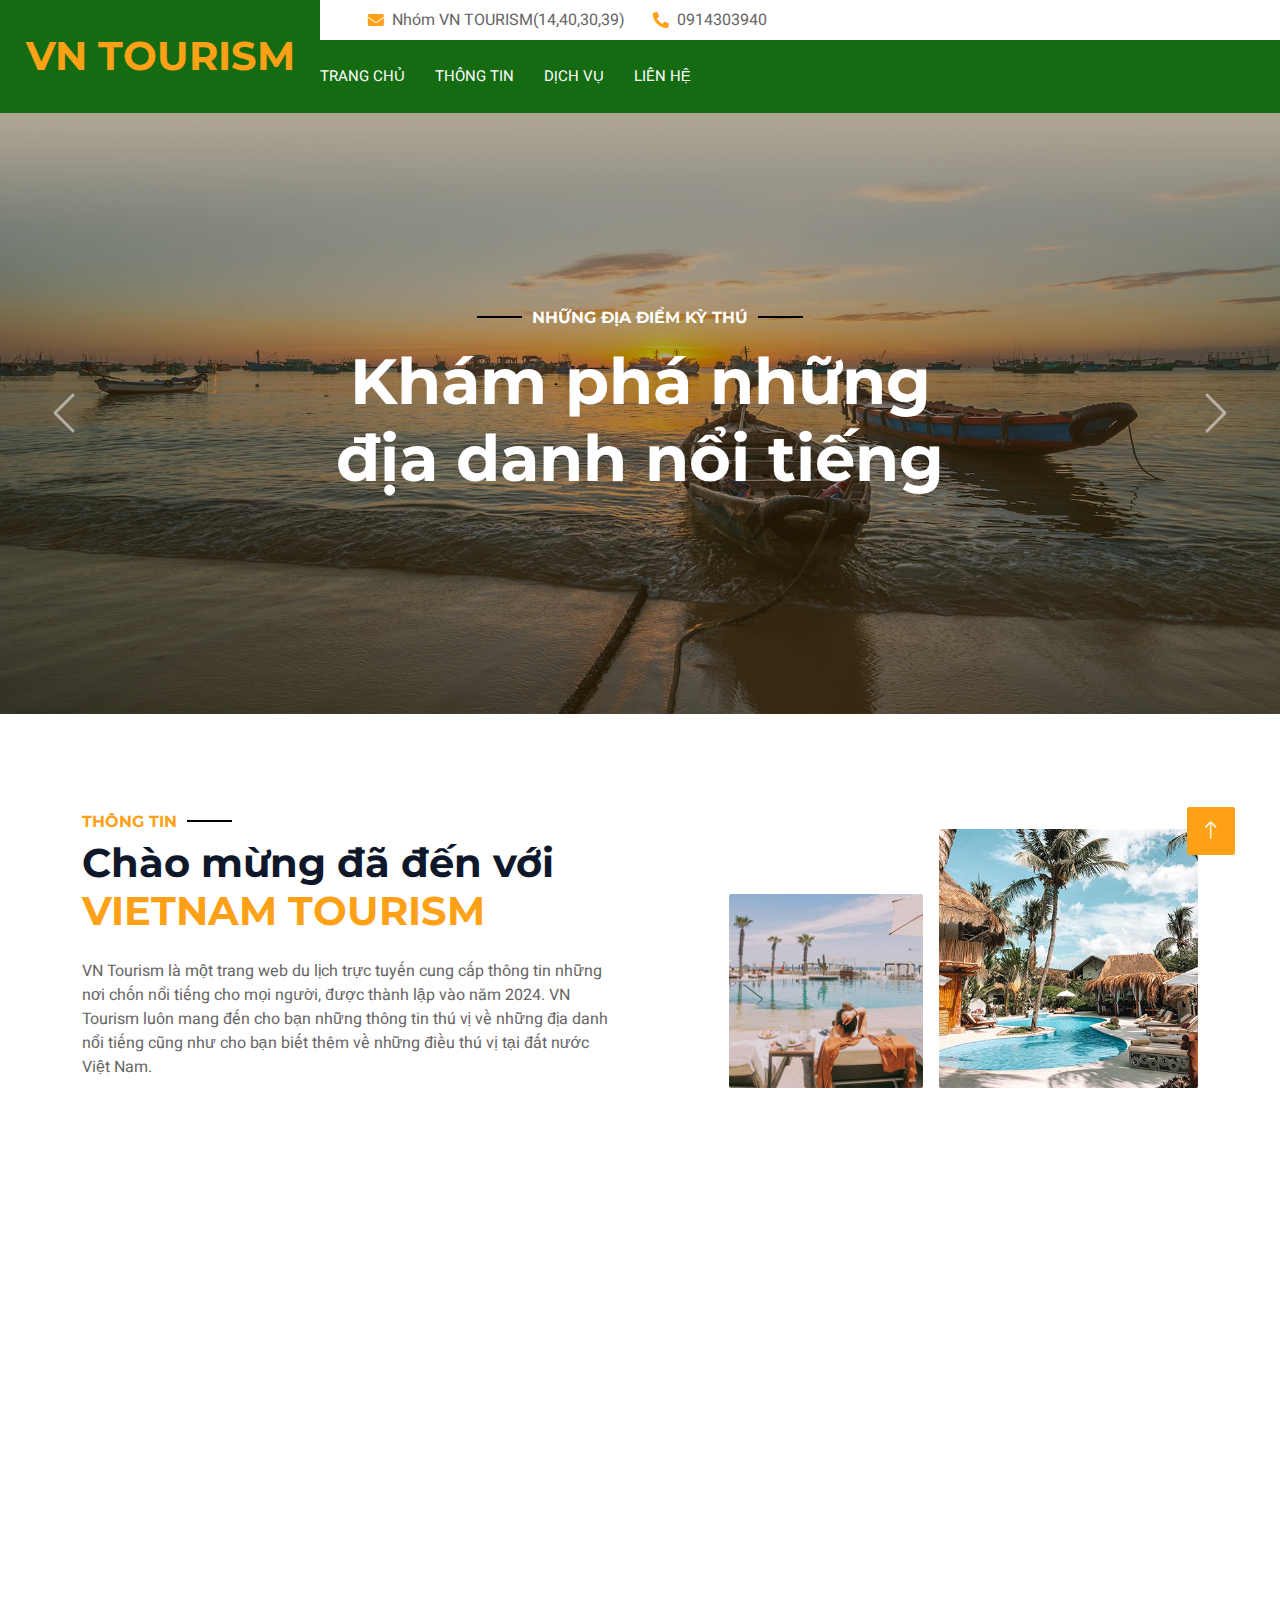
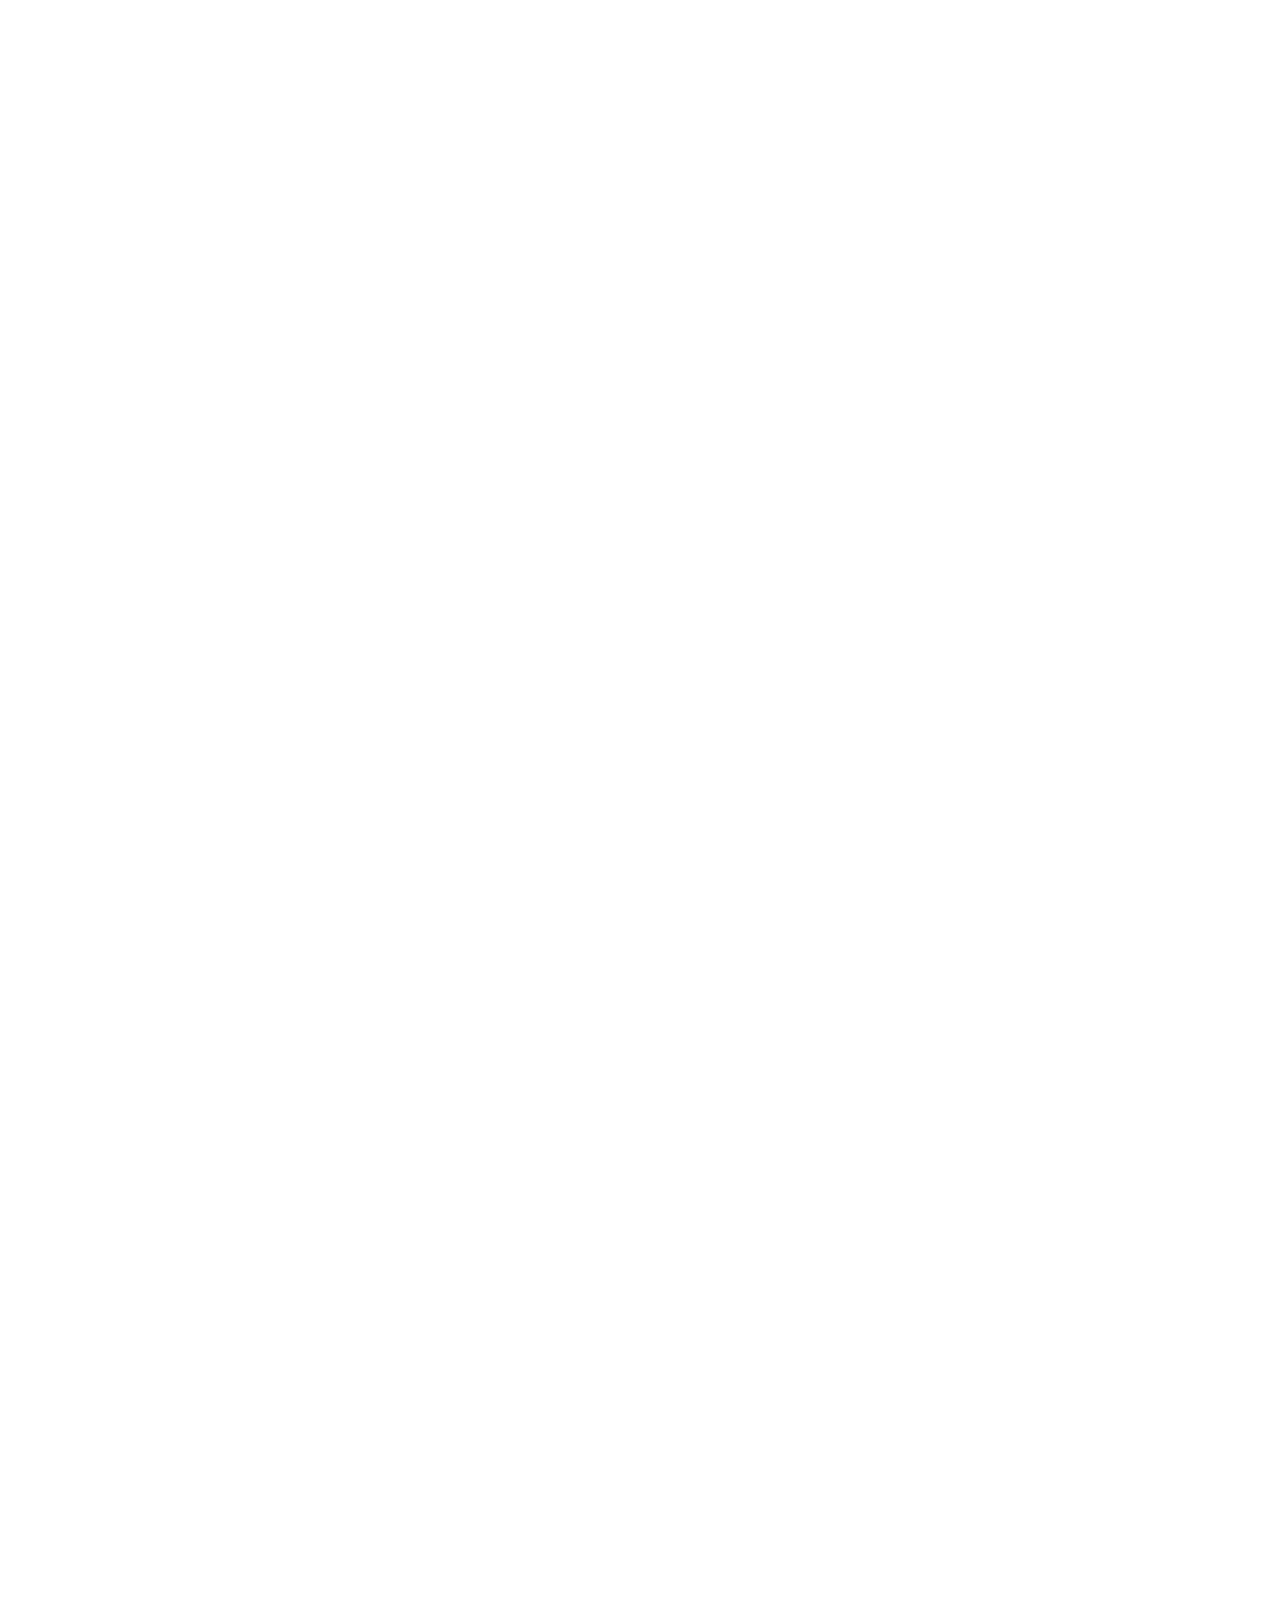
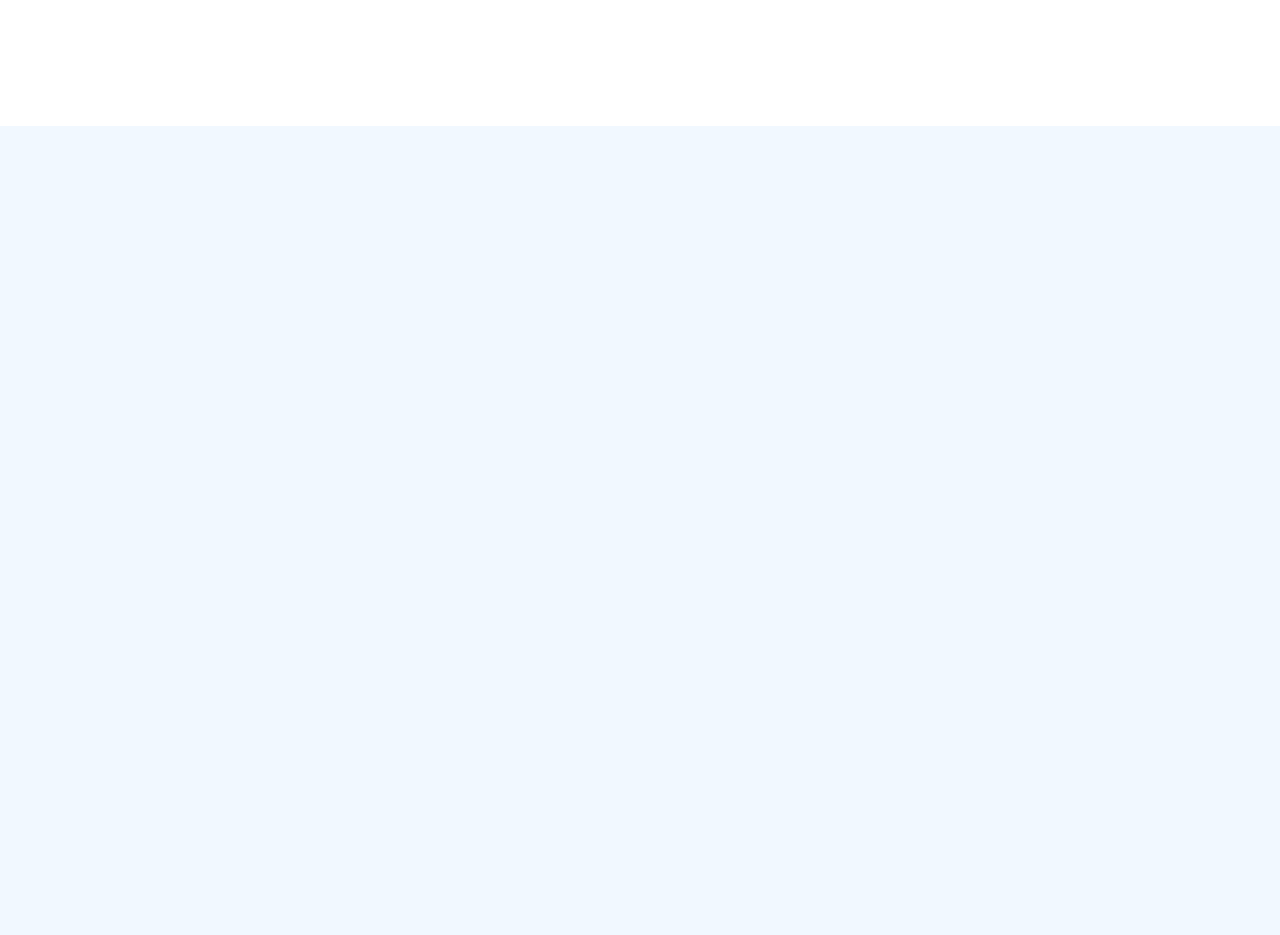
==== index.html @ 6a1135f4 "vntourism" ====
<!DOCTYPE html>
<html lang="vi">
<head>
    <meta charset="utf-8">
    <title>VN TOURISM - Trải nghiệm cùng Việt Nam</title>
    <meta content="width=device-width, initial-scale=1.0" name="viewport">
    <meta content="" name="keywords">
    <meta content="" name="description">
    <!-- Favicon -->
    <link href="img/LogoTimelesscharm.ico" rel="icon">
    <!-- Google Web Fonts -->
    <link rel="preconnect" href="https://fonts.googleapis.com">
    <link rel="preconnect" href="https://fonts.gstatic.com" crossorigin>
    <link href="https://fonts.googleapis.com/css2?family=Heebo:wght@400;500;600;700&family=Montserrat:wght@400;500;600;700&display=swap" rel="stylesheet">
    <!-- Icon Font Stylesheet -->
    <link href="https://cdnjs.cloudflare.com/ajax/libs/font-awesome/5.10.0/css/all.min.css" rel="stylesheet">
    <link href="https://cdn.jsdelivr.net/npm/bootstrap-icons@1.4.1/font/bootstrap-icons.css" rel="stylesheet">
    <!-- Libraries Stylesheet -->
    <link href="lib/animate/animate.min.css" rel="stylesheet">
    <link href="lib/owlcarousel/assets/owl.carousel.min.css" rel="stylesheet">
    <link href="lib/tempusdominus/css/tempusdominus-bootstrap-4.min.css" rel="stylesheet" />
    <!-- Customized Bootstrap Stylesheet -->
    <link href="css/bootstrap.min.css" rel="stylesheet">
    <!-- Template Stylesheet -->
    <link href="css/style.css" rel="stylesheet">
</head>
<body>
    <div class="container-xxl bg-white p-0">
        <!-- Spinner Start -->
        <div id="spinner" class="show bg-white position-fixed translate-middle w-100 vh-100 top-50 start-50 d-flex align-items-center justify-content-center">
            <div class="spinner-border text-primary" style="width: 3rem; height: 3rem;" role="status">
                <span class="sr-only">Đang tải...</span>
            </div>
        </div>
        <!-- Spinner End -->
        <!-- Header Start -->
        <div class="container-fluid bg-dark px-0">
            <div class="row gx-0">
                <div class="col-lg-3 class1 d-none d-lg-block">
                    <a href="index.html" class="navbar-brand w-100 h-100 m-0 p-0 d-flex align-items-center justify-content-center">
                        <h1 class="m-0 text-primary text-uppercase">VN Tourism</h1>
                    </a>
                </div>
                <div class="col-lg-9">
                    <div class="row gx-0 bg-white d-none d-lg-flex">
                        <div class="col-lg-7 px-5 text-start">
                            <div class="h-100 d-inline-flex align-items-center py-2 me-4">
                                <i class="fa fa-envelope text-primary me-2"></i>
                                <p class="mb-0">Nhóm VN TOURISM(14,40,30,39)</p>
                            </div>
                            <div class="h-100 d-inline-flex align-items-center py-2">
                                <i class="fa fa-phone-alt text-primary me-2"></i>
                                <p class="mb-0">0914303940</p>
                            </div>
                        </div>
                    </div>
                    <nav class="navbar navbar-expand-lg class1 navbar-dark p-3 p-lg-0">
                        <a href="index.html" class="navbar-brand d-block d-lg-none">
                            <h1 class="m-0 text-primary text-uppercase">Vietnam Tourism</h1>
                        </a>
                        <button type="button" class="navbar-toggler" data-bs-toggle="collapse" data-bs-target="#navbarCollapse">
                            <span class="navbar-toggler-icon"></span>
                        </button>
                        <div class="collapse navbar-collapse justify-content-between" id="navbarCollapse">
                            <div class="navbar-nav mr-auto py-0">
                                <a href="index.html" class="nav-item nav-link active">Trang chủ</a>
                                <a href="about.html" class="nav-item nav-link">Thông tin</a>
                                <a href="service.html" class="nav-item nav-link">Dịch vụ</a>
                                <a href="contact.html" class="nav-item nav-link">Liên hệ</a>
                            </div>
                        </div>
                    </nav>
                </div>
            </div>
        </div>
        <!-- Header End -->
        <!-- Carousel Start -->
        <div class="container-fluid p-0 mb-5">
            <div id="header-carousel" class="carousel slide" data-bs-ride="carousel">
                <div class="carousel-inner">
                    <div class="carousel-item active">
                        <img class="w-100" src="img/carousel-1.jpg" alt="Image">
                        <div class="carousel-caption d-flex flex-column align-items-center justify-content-center">
                            <div class="p-3" style="max-width: 700px;">
                                <h6 class="section-title text-white text-uppercase mb-3 animated slideInDown">Những địa điểm kỳ thú</h6>
                                <h1 class="display-3 text-white mb-4 animated slideInDown">Khám phá những địa danh nổi tiếng</h1>
                            </div>
                        </div>
                    </div>
                    <div class="carousel-item">
                        <img class="w-100" src="img/carousel-2.jpg" alt="Image">
                        <div class="carousel-caption d-flex flex-column align-items-center justify-content-center">
                            <div class="p-3" style="max-width: 700px;">
                                <h6 class="section-title text-white text-uppercase mb-3 animated slideInDown">Những địa điểm kỳ thú</h6>
                                <h1 class="display-3 text-white mb-4 animated slideInDown">Khám phá những địa danh đặc sắc</h1>
                            </div>
                        </div>
                    </div>
                    <div class="carousel-item">
                        <img class="w-100" src="img/carousel-3.jpg" alt="Image">
                        <div class="carousel-caption d-flex flex-column align-items-center justify-content-center">
                            <div class="p-3" style="max-width: 700px;">
                                <h6 class="section-title text-white text-uppercase mb-3 animated slideInDown">Những địa điểm kỳ thú</h6>
                                <h1 class="display-3 text-white mb-4 animated slideInDown">Khám phá những địa danh nổi bật</h1>
                            </div>
                        </div>
                    </div>
                </div>
                <button class="carousel-control-prev" type="button" data-bs-target="#header-carousel"
                    data-bs-slide="prev">
                    <span class="carousel-control-prev-icon" aria-hidden="true"></span>
                    <span class="visually-hidden">Trước đó</span>
                </button>
                <button class="carousel-control-next" type="button" data-bs-target="#header-carousel"
                    data-bs-slide="next">
                    <span class="carousel-control-next-icon" aria-hidden="true"></span>
                    <span class="visually-hidden">Tiếp theo</span>
                </button>
            </div>
        </div>
        <!-- Carousel End -->
        <!-- About Start -->
        <div class="container-xxl py-5">
            <div class="container">
                <div class="row g-5 align-items-center">
                    <div class="col-lg-6">
                        <h6 class="section-title text-start text-primary text-uppercase">Thông tin</h6>
                        <h1 class="mb-4">Chào mừng đã đến với <span class="text-primary text-uppercase">Vietnam Tourism</span></h1>
                        <p class="mb-4">VN Tourism là một trang web du lịch trực tuyến cung cấp thông tin những nơi chốn nổi tiếng cho mọi người, được thành lập vào năm 2024. VN Tourism luôn mang đến cho bạn những thông tin thú vị về những địa danh nổi tiếng cũng như cho bạn biết thêm về những điều thú vị tại đất nước Việt Nam. </p>
                        <div class="row g-3 pb-4">
                            <div class="col-sm-4 wow fadeIn" data-wow-delay="0.1s">
                                <div class="border rounded p-1">
                                    <div class="border rounded text-center p-4">
                                        <i class="fa fa-hotel fa-2x text-primary mb-2"></i>
                                        <h2 class="mb-1" data-toggle="counter-up">63</h2>
                                        <p class="mb-0">Tỉnh thành</p>
                                    </div>
                                </div>
                            </div>
                            <div class="col-sm-4 wow fadeIn" data-wow-delay="0.3s">
                                <div class="border rounded p-1">
                                    <div class="border rounded text-center p-4">
                                        <i class="fa fa-users-cog fa-2x text-primary mb-2"></i>
                                        <h2 class="mb-1" data-toggle="counter-up">17500</h2>
                                        <p class="mb-0">Khách du lịch (nghìn)</p>
                                    </div>
                                </div>
                            </div>
                            <div class="col-sm-4 wow fadeIn" data-wow-delay="0.5s">
                                <div class="border rounded p-1">
                                    <div class="border rounded text-center p-4">
                                        <i class="fa fa-users fa-2x text-primary mb-2"></i>
                                        <h2 class="mb-1" data-toggle="counter-up">260</h2>
                                        <p class="mb-0">Người tham web (nghìn)</p>
                                    </div>
                                </div>
                            </div>
                        </div>
                    </div>
                    <div class="col-lg-6">
                        <div class="row g-3">
                            <div class="col-6 text-end">
                                <img class="img-fluid rounded w-75 wow zoomIn" data-wow-delay="0.1s" src="img/about-1.jpg" style="margin-top: 25%;">
                            </div>
                            <div class="col-6 text-start">
                                <img class="img-fluid rounded w-100 wow zoomIn" data-wow-delay="0.3s" src="img/about-2.jpg">
                            </div>
                            <div class="col-6 text-end">
                                <img class="img-fluid rounded w-50 wow zoomIn" data-wow-delay="0.5s" src="img/about-3.jpg">
                            </div>
                            <div class="col-6 text-start">
                                <img class="img-fluid rounded w-75 wow zoomIn" data-wow-delay="0.7s" src="img/about-4.jpg">
                            </div>
                        </div>
                    </div>
                </div>
            </div>
        </div>
        <!-- About End -->


        <!-- Room Start -->
        <div class="container-xxl py-5">
            <div class="container">
                <div class="text-center wow fadeInUp" data-wow-delay="0.1s">
                    <h6 class="section-title text-center text-primary text-uppercase">Tour du lịch</h6>
                    <h1 class="mb-5">Khám phá các <span class="text-primary text-uppercase">tour nổi tiếng</span></h1>
                </div>
                <div class="row g-4">
                    <div class="col-lg-4 col-md-6 wow fadeInUp" data-wow-delay="0.1s">
                        <div class="room-item shadow rounded overflow-hidden">
                            <div class="position-relative">
                                <img class="img-fluid" src="img/room-1.jpg" alt="">
                                <small class="position-absolute start-0 top-100 translate-middle-y bg-primary text-white rounded py-1 px-3 ms-4">9,950,000 VND</small>
                            </div>
                            <div class="p-4 mt-2">
                                <div class="d-flex justify-content-between mb-3">
                                    <h5 class="mb-0">Du lịch Đà Nẵng - Bà Nà - Hội An - Huế</h5>
                                    <div class="ps-2">
                                        <small class="fa fa-star text-primary"></small>
                                        <small class="fa fa-star text-primary"></small>
                                        <small class="fa fa-star text-primary"></small>
                                        <small class="fa fa-star text-primary"></small>
                                    </div>
                                </div>
                                <div class="d-flex mb-3">
                                    <small class="border-end me-3 pe-3"><i class="fa fa-hotel text-primary me-2"></i>5 Ngày</small>
                                    <small class="border-end me-3 pe-3"><i class="fa fa-bed text-primary me-2"></i>4 Đêm</small>
                                    <small><i class="fa fa-glass-cheers text-primary me-2"></i>13-17/1/25</small>
                                </div>
                                <p class="text-body mb-3">Tour du lịch Đà Nẵng - Bà Nà - Hội An - Huế là một trong những chương trình du lịch hấp dẫn và phổ biến nhất tại miền Trung Việt Nam, mang đến cho du khách cơ hội khám phá nhiều địa danh nổi tiếng, văn hóa đặc sắc, và vẻ đẹp thiên nhiên tuyệt vời. </p>
                                <div class="d-flex justify-content-between">
                                    <a class="btn btn-sm btn-primary rounded py-2 px-4" href="https://luhanhvietnam.com.vn/tour-du-lich/tour-da-nang-ba-na-hoi-an-hue-quang-binh-4n3d-khoi-hanh-hcmbay-vietjet-ks-4.html?utm_source=sem&utm_medium=cpc_tournoidia&utm_campaign=082024D&utm_term=da-nang&gad_source=1&gclid=CjwKCAiA1eO7BhATEiwAm0Ee-HtbBjWlT3R8CGMN3nr3fbC5ILCxLnDiIfz_nrxgMg7PNLsDEUZ7XRoC66cQAvD_BwE">Chi tiết</a>
                                    <a class="btn btn-sm btn-dark rounded py-2 px-4" href="service.html">Đặt Tour</a>
                                </div>
                            </div>
                        </div>
                    </div>
                    <div class="col-lg-4 col-md-6 wow fadeInUp" data-wow-delay="0.3s">
                        <div class="room-item shadow rounded overflow-hidden">
                            <div class="position-relative">
                                <img class="img-fluid" src="img/room-2.jpg" alt="">
                                <small class="position-absolute start-0 top-100 translate-middle-y bg-primary text-white rounded py-1 px-3 ms-4">9,500,000 VND</small>
                            </div>
                            <div class="p-4 mt-2">
                                <div class="d-flex justify-content-between mb-3">
                                    <h5 class="mb-0">Du lịch Phú Quốc</h5>
                                    <div class="ps-2">
                                        <small class="fa fa-star text-primary"></small>
                                        <small class="fa fa-star text-primary"></small>
                                        <small class="fa fa-star text-primary"></small>
                                    </div>
                                </div>
                                <div class="d-flex mb-3">
                                    <small class="border-end me-3 pe-3"><i class="fa fa-hotel text-primary me-2"></i>6 Ngày</small>
                                    <small class="border-end me-3 pe-3"><i class="fa fa-bed text-primary me-2"></i>5 Đêm</small>
                                    <small><i class="fa fa-glass-cheers text-primary me-2"></i>18-29/1/25</small>
                                </div>
                                <p class="text-body mb-3">Tour du lịch Phú Quốc là một trong những lựa chọn tuyệt vời cho những ai yêu thích vẻ đẹp thiên nhiên, biển xanh, cát trắng và khám phá những điểm đến đầy hấp dẫn. Phú Quốc, hòn đảo lớn nhất của Việt Nam, nổi bật với những bãi biển tuyệt đẹp, các khu resort cao cấp, các hoạt động thể thao dưới nước, và những đặc sản nổi tiếng.</p>
                                <div class="d-flex justify-content-between">
                                    <a class="btn btn-sm btn-primary rounded py-2 px-4" href="https://toptravels.com.vn/tour/tour-phu-quoc-3-ngay-3-dem-xe-giuong-nam?gad_source=1&gclid=CjwKCAiA1eO7BhATEiwAm0Ee-JgwEoNIm3-eVT1bqacERrtoQX5yvrXNN_YK4o2pQuAeVNV6F8lhQhoCq6cQAvD_BwE">Chi tiết</a>
                                    <a class="btn btn-sm btn-dark rounded py-2 px-4" href="service.html">Đặt Tour</a>
                                </div>
                            </div>
                        </div>
                    </div>
                    <div class="col-lg-4 col-md-6 wow fadeInUp" data-wow-delay="0.6s">
                        <div class="room-item shadow rounded overflow-hidden">
                            <div class="position-relative">
                                <img class="img-fluid" src="img/room-3.jpg" alt="">
                                <small class="position-absolute start-0 top-100 translate-middle-y bg-primary text-white rounded py-1 px-3 ms-4">10,600,000 VND</small>
                            </div>
                            <div class="p-4 mt-2">
                                <div class="d-flex justify-content-between mb-3">
                                    <h5 class="mb-0">Du lịch Vĩnh Hạ Long - Cần Thơ</h5>
                                    <div class="ps-2">
                                        <small class="fa fa-star text-primary"></small>
                                        <small class="fa fa-star text-primary"></small>
                                        <small class="fa fa-star text-primary"></small>
                                        <small class="fa fa-star text-primary"></small>
                                        <small class="fa fa-star text-primary"></small>
                                    </div>
                                </div>
                                <div class="d-flex mb-3">
                                    <small class="border-end me-3 pe-3"><i class="fa fa-hotel text-primary me-2"></i>8 Ngày</small>
                                    <small class="border-end me-3 pe-3"><i class="fa fa-bed text-primary me-2"></i>7 Đêm</small>
                                    <small><i class="fa fa-glass-cheers text-primary me-2"></i>1-15/2/25</small>
                                </div>
                                <p class="text-body mb-3">Tour Du lịch Vịnh Hạ Long - Cần Thơ là một trong những hành trình kết hợp khám phá hai vùng đất nổi bật của Việt Nam: Vịnh Hạ Long với vẻ đẹp thiên nhiên hùng vĩ và Cần Thơ, trái tim của vùng đồng bằng sông Cửu Long, nổi bật với nét đẹp văn hóa sông nước đặc trưng. </p>
                                <div class="d-flex justify-content-between">
                                    <a class="btn btn-sm btn-primary rounded py-2 px-4" href="https://tourdatviet.vn/tour-du-thuyen-ha-long-5-sao-3-ngay-2-dem-tu-can-tho/">Chi tiết</a>
                                    <a class="btn btn-sm btn-dark rounded py-2 px-4" href="service.html">Đặt Tour</a>
                                </div>
                            </div>
                        </div>
                    </div>
                </div>
            </div>
        </div>
        <!-- Room End -->


        <!-- Video Start -->
        <div class="container-xxl py-5 px-0 wow zoomIn" data-wow-delay="0.1s">
            <div class="row g-0">
                <div class="col-md-6 bg-dark d-flex align-items-center">
                    <div class="p-5">
                        <h6 class="section-title text-start text-white text-uppercase mb-3">Trải Nghiệm Vô Tận</h6>
                        <h1 class="text-white mb-4">Khám phá địa danh trên Việt Nam
                        </h1>
                        <p class="text-white mb-4">Không còn gì khó khăn hơn khi phải gói gọn các địa danh Việt Nam nổi tiếng trong một bài viết. Việt Nam không chỉ nổi tiếng với lịch sử bốn ngàn năm văn hiến mà đất nước ta sở hữu cảnh sắc thiên nhiên tuyệt đẹp. Tất cả đều tạo nên nét đẹp văn hóa truyền thống độc đáo, đa dạng trên mọi vùng miền Tổ quốc. Cùng VN TOURISM khám phá những địa danh Việt Nam nổi tiếng nhất hiện nay. </p>
                        <a href="contact.html" class="btn btn-primary py-md-3 px-md-5 me-3">Check in</a>
                        <a href="service.html" class="btn btn-light py-md-3 px-md-5">Đặt Tour</a>
                    </div>
                </div>
                <div class="col-md-6">
                    <div class="video">
                        <button type="button" class="btn-play" data-bs-toggle="modal" data-src="https://www.youtube-nocookie.com/embed/T7R8_XELRr8" data-bs-target="#videoModal">
                            <span></span>
                        </button>
                    </div>
                </div>
            </div>
        </div>

        <div class="modal fade" id="videoModal" tabindex="-1" aria-labelledby="exampleModalLabel" aria-hidden="true">
            <div class="modal-dialog">
                <div class="modal-content rounded-0">
                    <div class="modal-header">
                        <h5 class="modal-title" id="exampleModalLabel">Video</h5>
                        <button type="button" class="btn-close" data-bs-dismiss="modal" aria-label="Close"></button>
                    </div>
                    <div class="modal-body">
                        <!-- 16:9 aspect ratio -->
                        <div class="ratio ratio-16x9">
                            <iframe class="embed-responsive-item" src="" id="video" allowfullscreen allowscriptaccess="always"
                                allow="autoplay"></iframe>
                        </div>
                    </div>
                </div>
            </div>
        </div>
        <!-- Video Start -->


        <!-- Service Start -->
        <div class="container-xxl py-5">
            <div class="container">
                <div class="text-center wow fadeInUp" data-wow-delay="0.1s">
                    <h6 class="section-title text-center text-primary text-uppercase">Dịch vụ</h6>
                    <h1 class="mb-5">Khám quá <span class="text-primary text-uppercase">dịch vụ</span></h1>
                </div>
                <div class="row g-4">
                    <div class="col-lg-4 col-md-6 wow fadeInUp" data-wow-delay="0.1s">
                        <a class="service-item rounded" href="">
                            <div class="service-icon bg-transparent border rounded p-1">
                                <div class="w-100 h-100 border rounded d-flex align-items-center justify-content-center">
                                    <i class="fa fa-hotel fa-2x text-primary"></i>
                                </div>
                            </div>
                            <h5 class="mb-3">Phòng & Khách sạn</h5>
                            <p class="text-body mb-0">Chúng tôi đem đến cho bạn những căn ở tuyệt nhất trong suốt chuyến đi của bạn</p>
                        </a>
                    </div>
                    <div class="col-lg-4 col-md-6 wow fadeInUp" data-wow-delay="0.2s">
                        <a class="service-item rounded" href="">
                            <div class="service-icon bg-transparent border rounded p-1">
                                <div class="w-100 h-100 border rounded d-flex align-items-center justify-content-center">
                                    <i class="fa fa-utensils fa-2x text-primary"></i>
                                </div>
                            </div>
                            <h5 class="mb-3">Đồ ăn & Nhà hàng</h5>
                            <p class="text-body mb-0">Những món ăn đầy đặc sắc cùng với hương vị phù hợp dành cho bạn.</p>
                        </a>
                    </div>
                    <div class="col-lg-4 col-md-6 wow fadeInUp" data-wow-delay="0.3s">
                        <a class="service-item rounded" href="">
                            <div class="service-icon bg-transparent border rounded p-1">
                                <div class="w-100 h-100 border rounded d-flex align-items-center justify-content-center">
                                    <i class="fa fa-spa fa-2x text-primary"></i>
                                </div>
                            </div>
                            <h5 class="mb-3">Sự kiện & Tiệc</h5>
                            <p class="text-body mb-0">Chúng tôi có thể đặt tour theo từng nhóm người sao cho thuận lợi và tổ chức sự kiện như Sinh nhật, mừng thọ,...</p>
                        </a>
                    </div>
                </div>
            </div>
                        </a>
        </div>
                </div>
            </div>
        </div>
        <!-- Service End -->


        <!-- Testimonial Start -->
        <div class="container-xxl testimonial my-5 py-5 bg-dark wow zoomIn" data-wow-delay="0.1s">
            <div class="container">
                <div class="owl-carousel testimonial-carousel py-5">
                    <div class="testimonial-item position-relative bg-white rounded overflow-hidden">
                        <p>Đi VN Tourism rất vui!!! Tôi rất thích đặt hãng này vì tất cả dịch vụ mà họ có thể đưa được. Mong tôi sẽ được đi theo tour của hãng này nhiều hơn nữa.</p>
                        <div class="d-flex align-items-center">
                            <img class="img-fluid flex-shrink-0 rounded" src="img/testimonial-1.jpg" style="width: 45px; height: 45px;">
                            <div class="ps-3">
                                <h6 class="fw-bold mb-1">Ruby</h6>
                                <small>Khách hàng</small>
                            </div>
                        </div>
                        <i class="fa fa-quote-right fa-3x text-primary position-absolute end-0 bottom-0 me-4 mb-n1"></i>
                    </div>
                    <div class="testimonial-item position-relative bg-white rounded overflow-hidden">
                        <p>Tôi từng không thấy thoải mái khi đi tour của hãng khác nhưng VN Tourism đã làm cho tôi thấy thế nào gọi là tour chất lượng. Rất ủng hộ hãng này.</p>
                        <div class="d-flex align-items-center">
                            <img class="img-fluid flex-shrink-0 rounded" src="img/testimonial-2.jpg" style="width: 45px; height: 45px;">
                            <div class="ps-3">
                                <h6 class="fw-bold mb-1">Nickel</h6>
                                <small>Khách hàng</small>
                            </div>
                        </div>
                        <i class="fa fa-quote-right fa-3x text-primary position-absolute end-0 bottom-0 me-4 mb-n1"></i>
                    </div>
                    <div class="testimonial-item position-relative bg-white rounded overflow-hidden">
                        <p>Đánh giá hãng này rất cao, những thứ mà tôi mong đợi đểu có trong hãng này hết. Từ dịch vụ, khách sạn đến đò ăn, đểu đáp ứng tiêu chuẩn của tôi.</p>
                        <div class="d-flex align-items-center">
                            <img class="img-fluid flex-shrink-0 rounded" src="img/testimonial-3.jpg" style="width: 45px; height: 45px;">
                            <div class="ps-3">
                                <h6 class="fw-bold mb-1">Bubble</h6>
                                <small>Khách V.I.P</small>
                            </div>
                        </div>
                        <i class="fa fa-quote-right fa-3x text-primary position-absolute end-0 bottom-0 me-4 mb-n1"></i>
                    </div>
                </div>
            </div>
        </div>
        <!-- Testimonial End -->

        <!-- Footer Start -->
        <div class="container-fluid class1 text-light footer wow fadeIn" data-wow-delay="0.1s">
            <div class="container pb-5">
                <div class="row g-5">
                    <div class="col-md-6 col-lg-3">
                        <h6 class="section-title text-start text-primary text-uppercase mb-4">Liên hệ</h6>
                        <p class="mb-2"><i class="fa fa-phone-alt me-3"></i>+0914303940</p>
                        <p class="mb-2"><i class="fa fa-envelope me-3"></i>Nhóm VN TOURISM (14,40,30,39)</p>
                    </div>
                    <div class="col-lg-5 col-md-12">
                        <div class="row gy-5 g-4">
                            <div class="col-md-6">
                                <h6 class="section-title text-start text-primary text-uppercase mb-4">Services</h6>
                                <a class="btn btn-link" href="service.html">Đồ ăn & Nhà hàng</a>
                                <a class="btn btn-link" href="service.html">Phòng & Khách sạn</a>
                                <a class="btn btn-link" href="service.html">Sự kiện & Tiệc</a>
                            </div>
                        </div>
                    </div>
                </div>
            </div>
            <div class="container">
                <div class="copyright">
                    <div class="row">
                        <div class="col-md-6 text-center text-md-start mb-3 mb-md-0">
                            &copy; <a class="border-bottom" href="index.html">VN Tourism</a>, All Right Reserved. 
							
							<!--/*** This template is free as long as you keep the footer author’s credit link/attribution link/backlink. If you'd like to use the template without the footer author’s credit link/attribution link/backlink, you can purchase the Credit Removal License from "https://htmlcodex.com/credit-removal". Thank you for your support. ***/-->
							 <a class="border-bottom" href="https://htmlcodex.com">Source</a>
                        </div>
                        <div class="col-md-6 text-center text-md-end">
                            <div class="footer-menu">
                                <a href="index.html">Trang chủ</a>
                                <a href="contact.html">FQAs</a>
                            </div>
                        </div>
                    </div>
                </div>
            </div>
        </div>
        <!-- Footer End -->


        <!-- Back to Top -->
        <a href="#" class="btn btn-lg btn-primary btn-lg-square back-to-top"><i class="bi bi-arrow-up"></i></a>
    </div>

    <!-- JavaScript Libraries -->
    <script src="https://code.jquery.com/jquery-3.4.1.min.js"></script>
    <script src="https://cdn.jsdelivr.net/npm/bootstrap@5.0.0/dist/js/bootstrap.bundle.min.js"></script>
    <script src="lib/wow/wow.min.js"></script>
    <script src="lib/easing/easing.min.js"></script>
    <script src="lib/waypoints/waypoints.min.js"></script>
    <script src="lib/counterup/counterup.min.js"></script>
    <script src="lib/owlcarousel/owl.carousel.min.js"></script>
    <script src="lib/tempusdominus/js/moment.min.js"></script>
    <script src="lib/tempusdominus/js/moment-timezone.min.js"></script>
    <script src="lib/tempusdominus/js/tempusdominus-bootstrap-4.min.js"></script>

    <!-- Template Javascript -->
    <script src="js/main.js"></script>
</body>

</html>
---- css/style.css ----
/********** Template CSS **********/
:root {
    --primary: #000000;
    --light: #F1F8FF;
    --dark: #ffffff;
	--extracolor: #C4FFb3;
}
.fw-medium {
    font-weight: 500 !important;
}

.fw-semi-bold {
    font-weight: 600 !important;
}

.back-to-top {
    position: fixed;
    display: none;
    right: 45px;
    bottom: 45px;
    z-index: 99;
}


/*** Spinner ***/
#spinner {
    opacity: 0;
    visibility: hidden;
    transition: opacity .5s ease-out, visibility 0s linear .5s;
    z-index: 99999;
}

#spinner.show {
    transition: opacity .5s ease-out, visibility 0s linear 0s;
    visibility: visible;
    opacity: 1;
}


/*** Button ***/
.btn {
    font-weight: 500;
    text-transform: uppercase;
    transition: .5s;
}

.btn.btn-primary,
.btn.btn-secondary {
    color: #ffffff;
}

.btn-square {
    width: 38px;
    height: 38px;
}

.btn-sm-square {
    width: 32px;
    height: 32px;
}

.btn-lg-square {
    width: 48px;
    height: 48px;
}

.btn-square,
.btn-sm-square,
.btn-lg-square {
    padding: 0;
    display: flex;
    align-items: center;
    justify-content: center;
    font-weight: normal;
    border-radius: 2px;
}


/*** Navbar ***/
.navbar-dark .navbar-nav .nav-link {
    margin-right: 30px;
    padding: 25px 0;
    color: #ffffff;
    font-size: 15px;
    text-transform: uppercase;
    outline: none;
}

.navbar-dark .navbar-nav .nav-link:hover,
.navbar-dark .navbar-nav .nav-link.active {
    color: rgb(255, 255, 255);
}

@media (max-width: 991.98px) {
    .navbar-dark .navbar-nav .nav-link  {
        margin-right: 0;
        padding: 10px 0;
    }
}


/*** Header ***/
.carousel-caption {
    top: 0;
    left: 0;
    right: 0;
    bottom: 0;
    background: rgba(70, 50, 12, 0.438);
    z-index: 1;
}

.carousel-control-prev,
.carousel-control-next {
    width: 10%;
}

.carousel-control-prev-icon,
.carousel-control-next-icon {
    width: 3rem;
    height: 3rem;
}

@media (max-width: 768px) {
    #header-carousel .carousel-item {
        position: relative;
        min-height: 450px;
    }
    
    #header-carousel .carousel-item img {
        position: absolute;
        width: 100%;
        height: 100%;
        object-fit: cover;
    }
}

.page-header {
    background-position: center center;
    background-repeat: no-repeat;
    background-size: cover;
}

.page-header-inner {
    background: rgba(15, 23, 43, .7);
}

.breadcrumb-item + .breadcrumb-item::before {
    color: var(--light);
}

.booking {
    position: relative;
    margin-top: -100px !important;
    z-index: 1;
}


/*** Section Title ***/
.section-title {
    position: relative;
    display: inline-block;
}

.section-title::before {
    position: absolute;
    content: "";
    width: 45px;
    height: 2px;
    top: 50%;
    left: -55px;
    margin-top: -1px;
    background: var(--primary);
}

.section-title::after {
    position: absolute;
    content: "";
    width: 45px;
    height: 2px;
    top: 50%;
    right: -55px;
    margin-top: -1px;
    background: var(--primary);
}

.section-title.text-start::before,
.section-title.text-end::after {
    display: none;
}


/*** Service ***/
.service-item {
    height: 320px;
    padding: 30px;
    display: flex;
    flex-direction: column;
    justify-content: center;
    text-align: center;
    background: #d8f5d0;
    box-shadow: 0 0 45px rgba(0, 0, 0, 0.08);
    transition: .5s;
}

.service-item:hover {
    background: var(--primary);
}

.service-item .service-icon {
    margin: 0 auto 30px auto;
    width: 65px;
    height: 65px;
    transition: .5s;
}

.service-item i,
.service-item h5,
.service-item p {
    transition: .5s;
}

.service-item:hover i,
.service-item:hover h5,
.service-item:hover p {
    color: #FFFFFF !important;
}


/*** Youtube Video ***/
.video {
    position: relative;
    height: 100%;
    min-height: 500px;
    background: linear-gradient(rgba(121, 184, 171, .1), rgba(121, 184, 171, .1)), url(../img/video.jpg);
    background-position: center center;
    background-repeat: no-repeat;
    background-size: cover;
}

.video .btn-play {
    position: absolute;
    z-index: 3;
    top: 50%;
    left: 50%;
    transform: translateX(-50%) translateY(-50%);
    box-sizing: content-box;
    display: block;
    width: 32px;
    height: 44px;
    border-radius: 50%;
    border: none;
    outline: none;
    padding: 18px 20px 18px 28px;
}

.video .btn-play:before {
    content: "";
    position: absolute;
    z-index: 0;
    left: 50%;
    top: 50%;
    transform: translateX(-50%) translateY(-50%);
    display: block;
    width: 100px;
    height: 100px;
    background: var(--primary);
    border-radius: 50%;
    animation: pulse-border 1500ms ease-out infinite;
}

.video .btn-play:after {
    content: "";
    position: absolute;
    z-index: 1;
    left: 50%;
    top: 50%;
    transform: translateX(-50%) translateY(-50%);
    display: block;
    width: 100px;
    height: 100px;
    background: var(--primary);
    border-radius: 50%;
    transition: all 200ms;
}

.video .btn-play img {
    position: relative;
    z-index: 3;
    max-width: 100%;
    width: auto;
    height: auto;
}

.video .btn-play span {
    display: block;
    position: relative;
    z-index: 3;
    width: 0;
    height: 0;
    border-left: 32px solid var(--dark);
    border-top: 22px solid transparent;
    border-bottom: 22px solid transparent;
}

@keyframes pulse-border {
    0% {
        transform: translateX(-50%) translateY(-50%) translateZ(0) scale(1);
        opacity: 1;
    }

    100% {
        transform: translateX(-50%) translateY(-50%) translateZ(0) scale(1.5);
        opacity: 0;
    }
}

#videoModal {
    z-index: 99999;
}

#videoModal .modal-dialog {
    position: relative;
    max-width: 800px;
    margin: 60px auto 0 auto;
}

#videoModal .modal-body {
    position: relative;
    padding: 0px;
}

#videoModal .close {
    position: absolute;
    width: 30px;
    height: 30px;
    right: 0px;
    top: -30px;
    z-index: 999;
    font-size: 30px;
    font-weight: normal;
    color: #FFFFFF;
    background: #000000;
    opacity: 1;
}


/*** Testimonial ***/
.testimonial {
    background: linear-gradient(rgba(19, 147, 119, 0.3), rgba(74, 202, 187, 0.7)), url(../img/secretimage.png);
    background-position: center center;
    background-repeat: no-repeat;
    background-size: cover;
}

.testimonial-carousel {
    padding-left: 65px;
    padding-right: 65px;
}

.testimonial-carousel .testimonial-item {
    padding: 30px;
}

.testimonial-carousel .owl-nav {
    position: absolute;
    width: 100%;
    height: 40px;
    top: calc(50% - 20px);
    left: 0;
    display: flex;
    justify-content: space-between;
    z-index: 1;
}

.testimonial-carousel .owl-nav .owl-prev,
.testimonial-carousel .owl-nav .owl-next {
    position: relative;
    width: 40px;
    height: 40px;
    display: flex;
    align-items: center;
    justify-content: center;
    color: #FFFFFF;
    background: var(--primary);
    border-radius: 2px;
    font-size: 18px;
    transition: .5s;
}

.testimonial-carousel .owl-nav .owl-prev:hover,
.testimonial-carousel .owl-nav .owl-next:hover {
    color: var(--primary);
    background: #FFFFFF;
}


/*** Team ***/
.team-item,
.team-item .bg-primary,
.team-item .bg-primary i {
    transition: .5s;
}

.team-item:hover {
    border-color: var(--secondary) !important;
}

.team-item:hover .bg-primary {
    background: var(--secondary) !important;
}

.team-item:hover .bg-primary i {
    color: var(--secondary) !important;
}


/*** Footer ***/
.newsletter {
    position: relative;
    z-index: 1;
}

.footer {
    position: relative;
    margin-top: -110px;
    padding-top: 180px;
}

.footer .btn.btn-social {
    margin-right: 5px;
    width: 35px;
    height: 35px;
    display: flex;
    align-items: center;
    justify-content: center;
    color: var(--light);
    border: 1px solid #FFFFFF;
    border-radius: 35px;
    transition: .3s;
}

.footer .btn.btn-social:hover {
    color: var(--primary);
}

.footer .btn.btn-link {
    display: block;
    margin-bottom: 5px;
    padding: 0;
    text-align: left;
    color: #FFFFFF;
    font-size: 15px;
    font-weight: normal;
    text-transform: capitalize;
    transition: .3s;
}

.footer .btn.btn-link::before {
    position: relative;
    content: "\f105";
    font-family: "Font Awesome 5 Free";
    font-weight: 900;
    margin-right: 10px;
}

.footer .btn.btn-link:hover {
    letter-spacing: 1px;
    box-shadow: none;
}

.footer .copyright {
    padding: 25px 0;
    font-size: 15px;
    border-top: 1px solid rgba(256, 256, 256, .1);
}

.footer .copyright a {
    color: var(--light);
}

.footer .footer-menu a {
    margin-right: 15px;
    padding-right: 15px;
    border-right: 1px solid rgba(255, 255, 255, .3);
}

.footer .footer-menu a:last-child {
    margin-right: 0;
    padding-right: 0;
    border-right: none;
}

/*** Colours ***/
.class1 {
  background-color: rgba(21, 107, 18, 1);
}
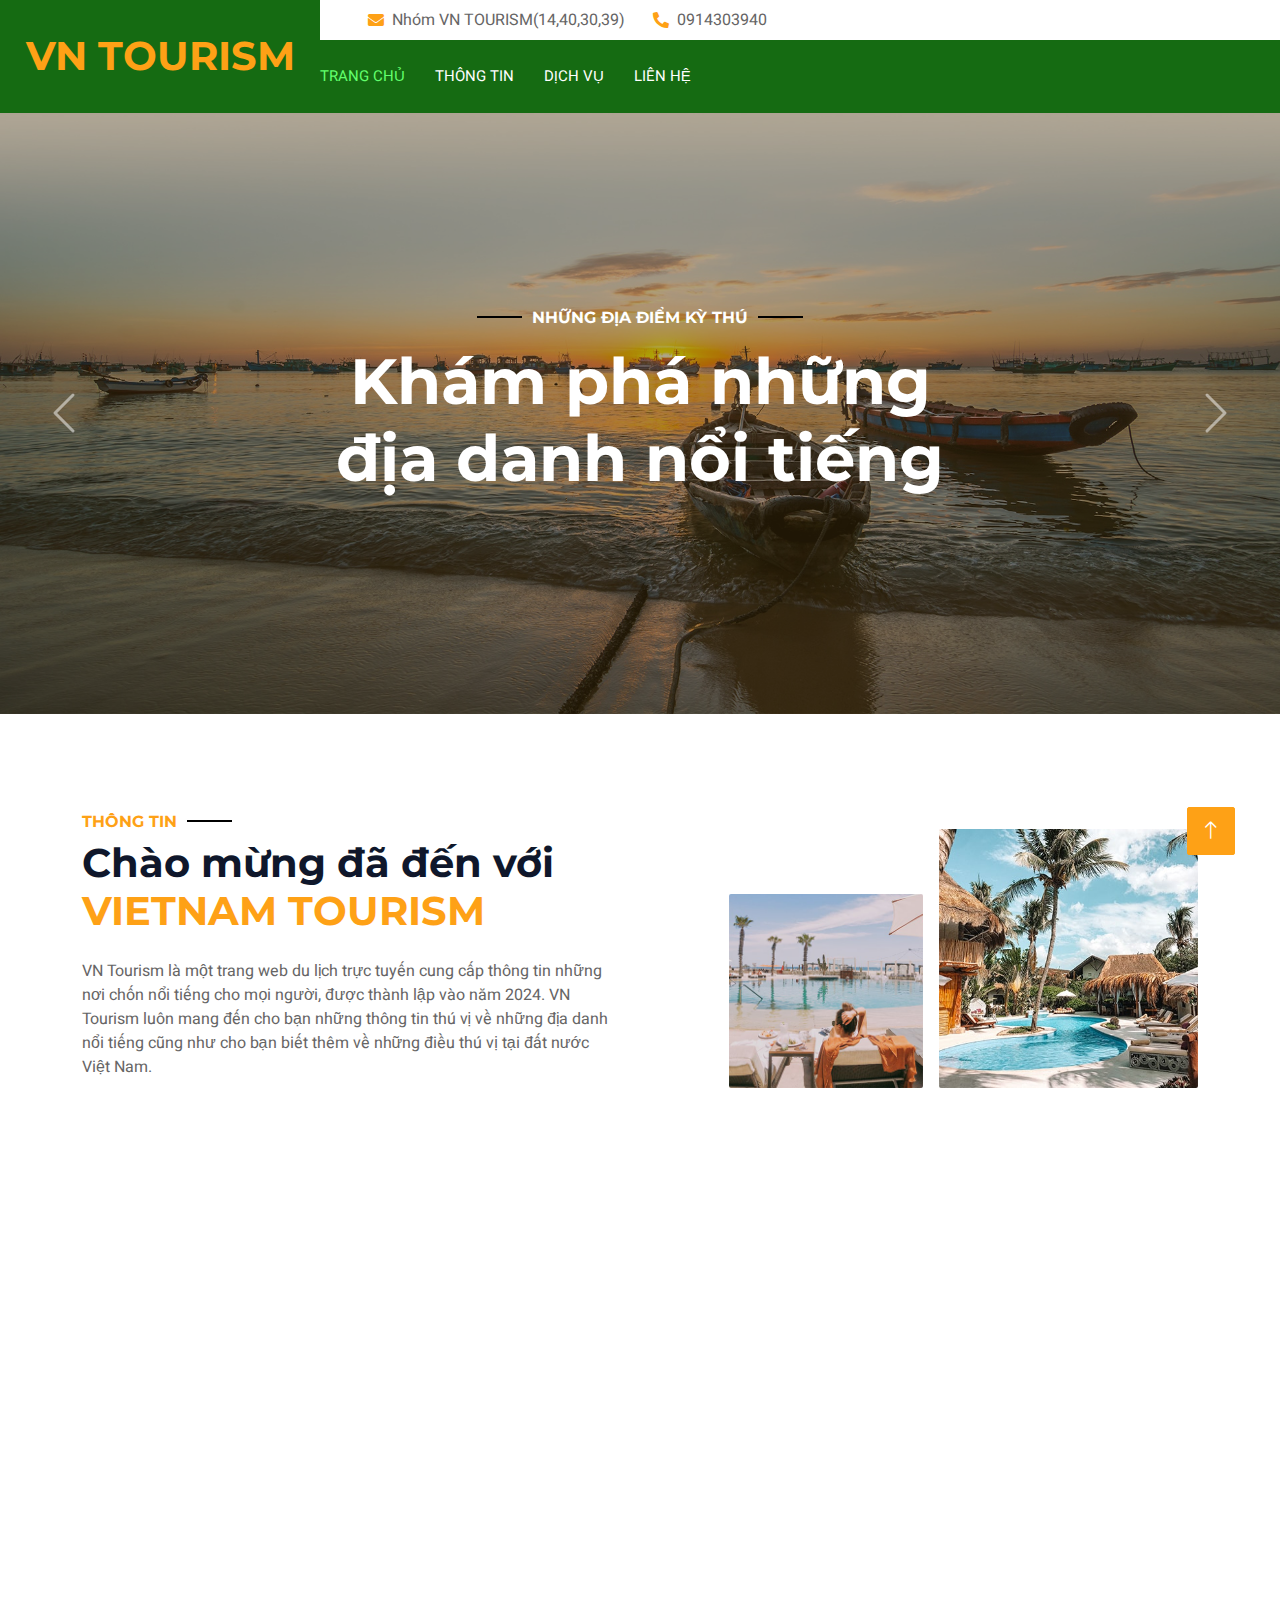
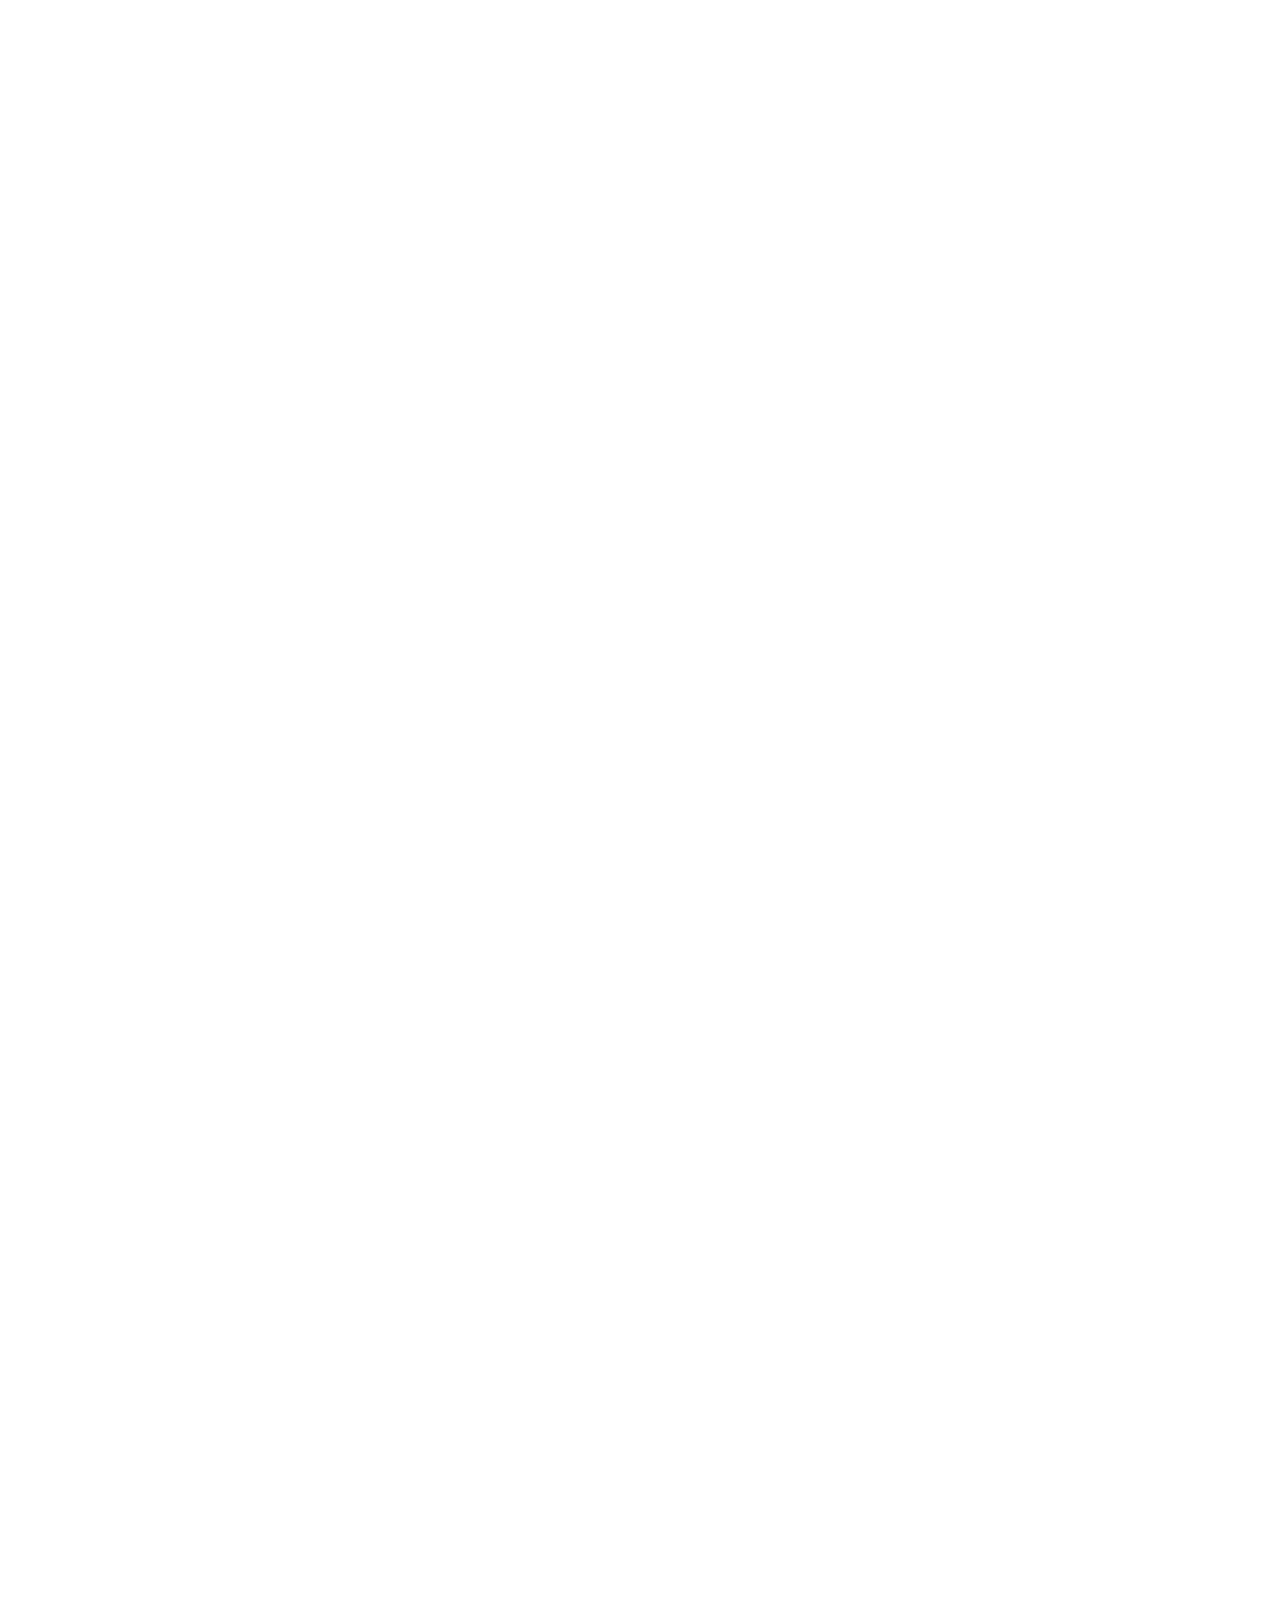
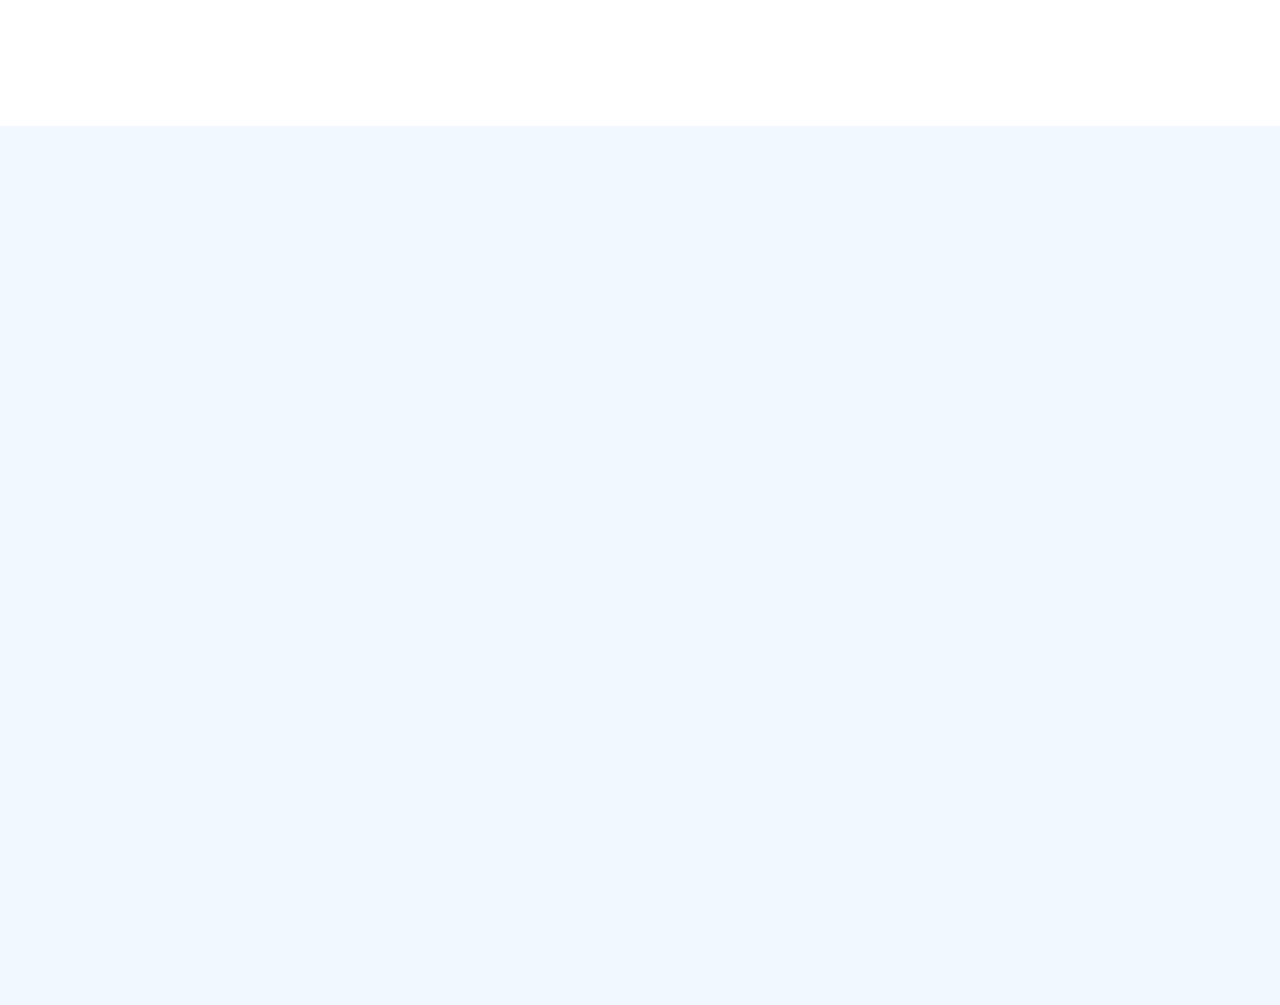
==== commit 0b9fb79c: "vntourism" ====
--- a/index.html
+++ b/index.html
@@ -210,8 +210,8 @@
                                 </div>
                                 <p class="text-body mb-3">Tour du lịch Đà Nẵng - Bà Nà - Hội An - Huế là một trong những chương trình du lịch hấp dẫn và phổ biến nhất tại miền Trung Việt Nam, mang đến cho du khách cơ hội khám phá nhiều địa danh nổi tiếng, văn hóa đặc sắc, và vẻ đẹp thiên nhiên tuyệt vời. </p>
                                 <div class="d-flex justify-content-between">
-                                    <a class="btn btn-sm btn-primary rounded py-2 px-4" href="https://luhanhvietnam.com.vn/tour-du-lich/tour-da-nang-ba-na-hoi-an-hue-quang-binh-4n3d-khoi-hanh-hcmbay-vietjet-ks-4.html?utm_source=sem&utm_medium=cpc_tournoidia&utm_campaign=082024D&utm_term=da-nang&gad_source=1&gclid=CjwKCAiA1eO7BhATEiwAm0Ee-HtbBjWlT3R8CGMN3nr3fbC5ILCxLnDiIfz_nrxgMg7PNLsDEUZ7XRoC66cQAvD_BwE">Chi tiết</a>
-                                    <a class="btn btn-sm btn-dark rounded py-2 px-4" href="service.html">Đặt Tour</a>
+                                    <a class="btn btn-sm btn-primary rounded py-2 px-4" href="">Chi tiết</a>
+                                    <a class="btn btn-sm btn-dark rounded py-2 px-4" href="">Đặt Tour</a>
                                 </div>
                             </div>
                         </div>
@@ -238,8 +238,8 @@
                                 </div>
                                 <p class="text-body mb-3">Tour du lịch Phú Quốc là một trong những lựa chọn tuyệt vời cho những ai yêu thích vẻ đẹp thiên nhiên, biển xanh, cát trắng và khám phá những điểm đến đầy hấp dẫn. Phú Quốc, hòn đảo lớn nhất của Việt Nam, nổi bật với những bãi biển tuyệt đẹp, các khu resort cao cấp, các hoạt động thể thao dưới nước, và những đặc sản nổi tiếng.</p>
                                 <div class="d-flex justify-content-between">
-                                    <a class="btn btn-sm btn-primary rounded py-2 px-4" href="https://toptravels.com.vn/tour/tour-phu-quoc-3-ngay-3-dem-xe-giuong-nam?gad_source=1&gclid=CjwKCAiA1eO7BhATEiwAm0Ee-JgwEoNIm3-eVT1bqacERrtoQX5yvrXNN_YK4o2pQuAeVNV6F8lhQhoCq6cQAvD_BwE">Chi tiết</a>
-                                    <a class="btn btn-sm btn-dark rounded py-2 px-4" href="service.html">Đặt Tour</a>
+                                    <a class="btn btn-sm btn-primary rounded py-2 px-4" href="">Chi tiết</a>
+                                    <a class="btn btn-sm btn-dark rounded py-2 px-4" href="">Đặt Tour</a>
                                 </div>
                             </div>
                         </div>
@@ -268,8 +268,8 @@
                                 </div>
                                 <p class="text-body mb-3">Tour Du lịch Vịnh Hạ Long - Cần Thơ là một trong những hành trình kết hợp khám phá hai vùng đất nổi bật của Việt Nam: Vịnh Hạ Long với vẻ đẹp thiên nhiên hùng vĩ và Cần Thơ, trái tim của vùng đồng bằng sông Cửu Long, nổi bật với nét đẹp văn hóa sông nước đặc trưng. </p>
                                 <div class="d-flex justify-content-between">
-                                    <a class="btn btn-sm btn-primary rounded py-2 px-4" href="https://tourdatviet.vn/tour-du-thuyen-ha-long-5-sao-3-ngay-2-dem-tu-can-tho/">Chi tiết</a>
-                                    <a class="btn btn-sm btn-dark rounded py-2 px-4" href="service.html">Đặt Tour</a>
+                                    <a class="btn btn-sm btn-primary rounded py-2 px-4" href="">Chi tiết</a>
+                                    <a class="btn btn-sm btn-dark rounded py-2 px-4" href="">Đặt Tour</a>
                                 </div>
                             </div>
                         </div>
@@ -289,8 +289,8 @@
                         <h1 class="text-white mb-4">Khám phá địa danh trên Việt Nam
                         </h1>
                         <p class="text-white mb-4">Không còn gì khó khăn hơn khi phải gói gọn các địa danh Việt Nam nổi tiếng trong một bài viết. Việt Nam không chỉ nổi tiếng với lịch sử bốn ngàn năm văn hiến mà đất nước ta sở hữu cảnh sắc thiên nhiên tuyệt đẹp. Tất cả đều tạo nên nét đẹp văn hóa truyền thống độc đáo, đa dạng trên mọi vùng miền Tổ quốc. Cùng VN TOURISM khám phá những địa danh Việt Nam nổi tiếng nhất hiện nay. </p>
-                        <a href="contact.html" class="btn btn-primary py-md-3 px-md-5 me-3">Check in</a>
-                        <a href="service.html" class="btn btn-light py-md-3 px-md-5">Đặt Tour</a>
+                        <a href="" class="btn btn-primary py-md-3 px-md-5 me-3">Check in</a>
+                        <a href="" class="btn btn-light py-md-3 px-md-5">Đặt Tour</a>
                     </div>
                 </div>
                 <div class="col-md-6">
@@ -429,9 +429,9 @@
                         <div class="row gy-5 g-4">
                             <div class="col-md-6">
                                 <h6 class="section-title text-start text-primary text-uppercase mb-4">Services</h6>
-                                <a class="btn btn-link" href="service.html">Đồ ăn & Nhà hàng</a>
-                                <a class="btn btn-link" href="service.html">Phòng & Khách sạn</a>
-                                <a class="btn btn-link" href="service.html">Sự kiện & Tiệc</a>
+                                <a class="btn btn-link" href="">Đồ ăn & Nhà hàng</a>
+                                <a class="btn btn-link" href="">Phòng & Khách sạn</a>
+                                <a class="btn btn-link" href="">Sự kiện & Tiệc</a>
                             </div>
                         </div>
                     </div>
@@ -441,15 +441,15 @@
                 <div class="copyright">
                     <div class="row">
                         <div class="col-md-6 text-center text-md-start mb-3 mb-md-0">
-                            &copy; <a class="border-bottom" href="index.html">VN Tourism</a>, All Right Reserved. 
+                            &copy; <a class="border-bottom" href="#">VN Tourism</a>, All Right Reserved. 
 							
 							<!--/*** This template is free as long as you keep the footer author’s credit link/attribution link/backlink. If you'd like to use the template without the footer author’s credit link/attribution link/backlink, you can purchase the Credit Removal License from "https://htmlcodex.com/credit-removal". Thank you for your support. ***/-->
 							 <a class="border-bottom" href="https://htmlcodex.com">Source</a>
                         </div>
                         <div class="col-md-6 text-center text-md-end">
                             <div class="footer-menu">
-                                <a href="index.html">Trang chủ</a>
-                                <a href="contact.html">FQAs</a>
+                                <a href="">Trang chủ</a>
+                                <a href="">FQAs</a>
                             </div>
                         </div>
                     </div>
--- a/css/style.css
+++ b/css/style.css
@@ -1,7 +1,7 @@
 /********** Template CSS **********/
 :root {
     --primary: #000000;
-    --light: #F1F8FF;
+    --light: #000000;
     --dark: #ffffff;
 	--extracolor: #C4FFb3;
 }
@@ -88,7 +88,7 @@
 
 .navbar-dark .navbar-nav .nav-link:hover,
 .navbar-dark .navbar-nav .nav-link.active {
-    color: rgb(255, 255, 255);
+    color: rgb(98, 255, 108);
 }
 
 @media (max-width: 991.98px) {
@@ -422,7 +422,7 @@
 
 .footer {
     position: relative;
-    margin-top: -110px;
+    margin-top: -40px;
     padding-top: 180px;
 }
 
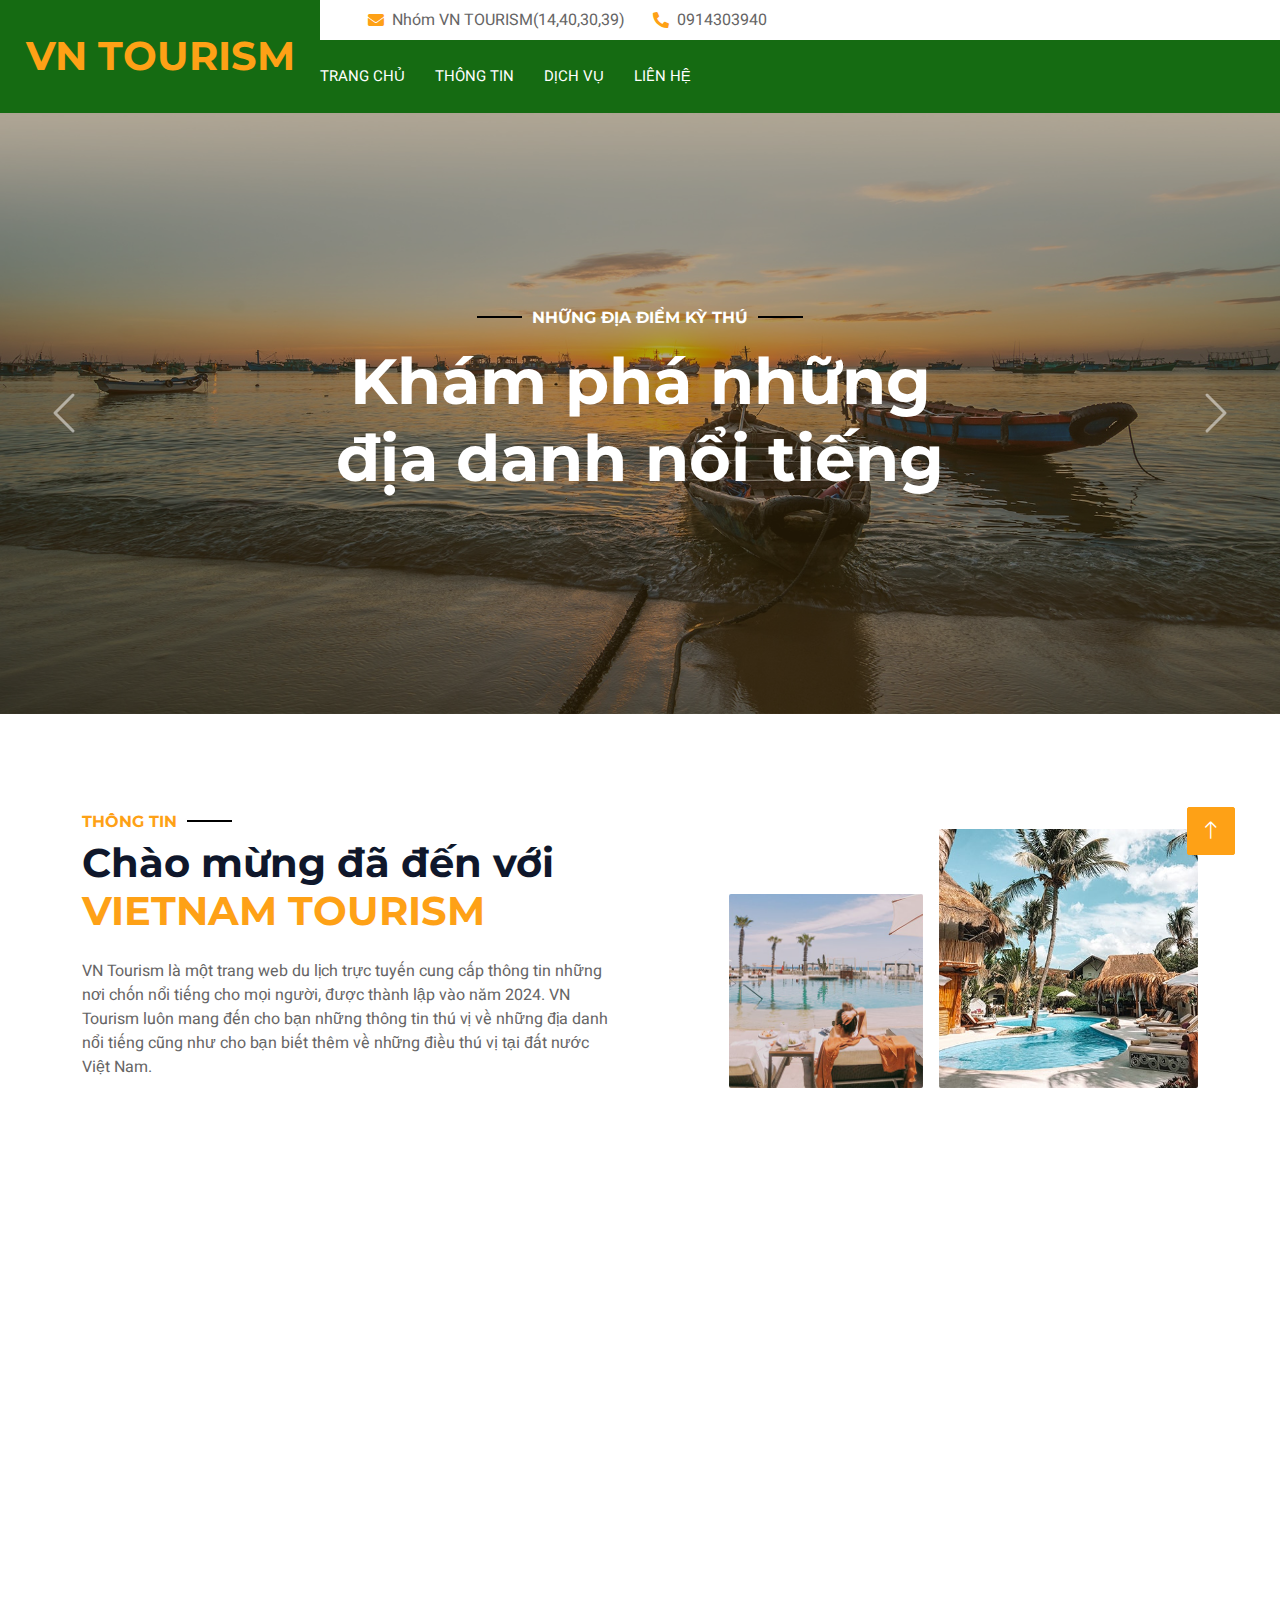
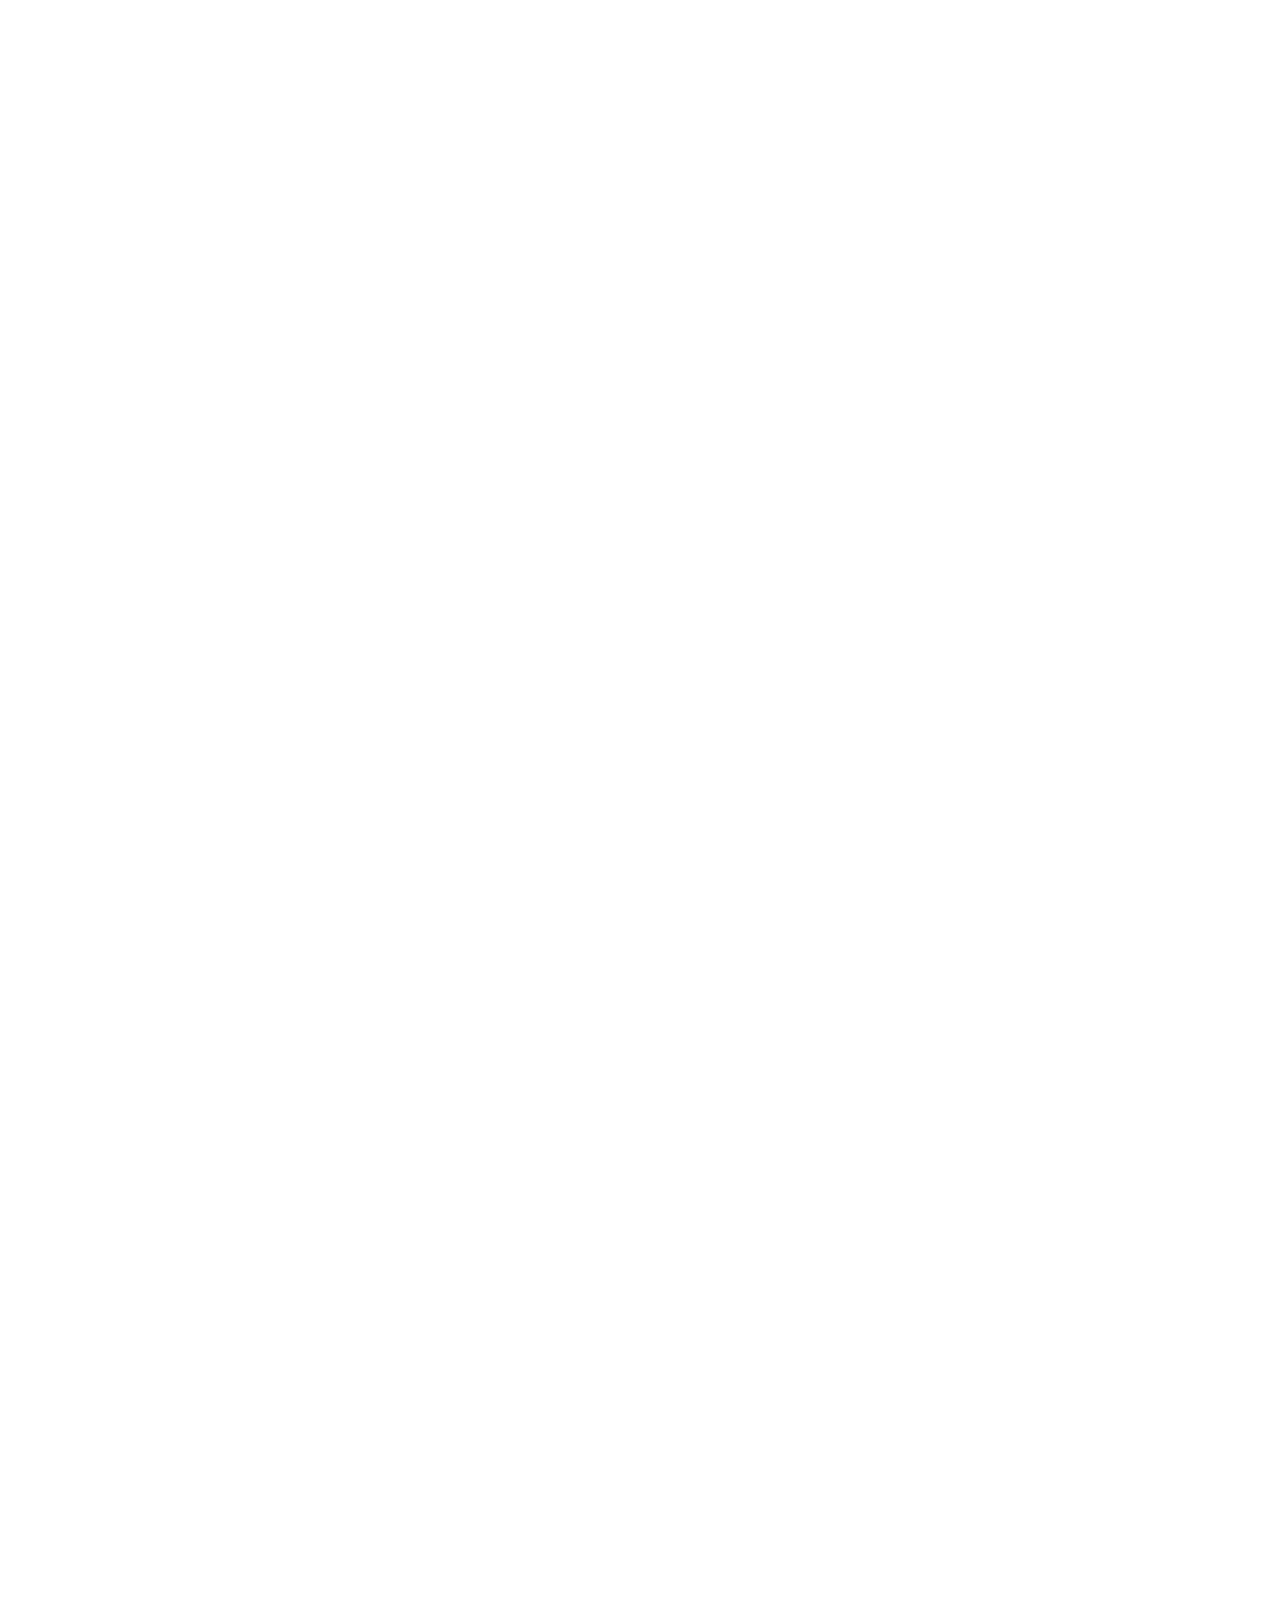
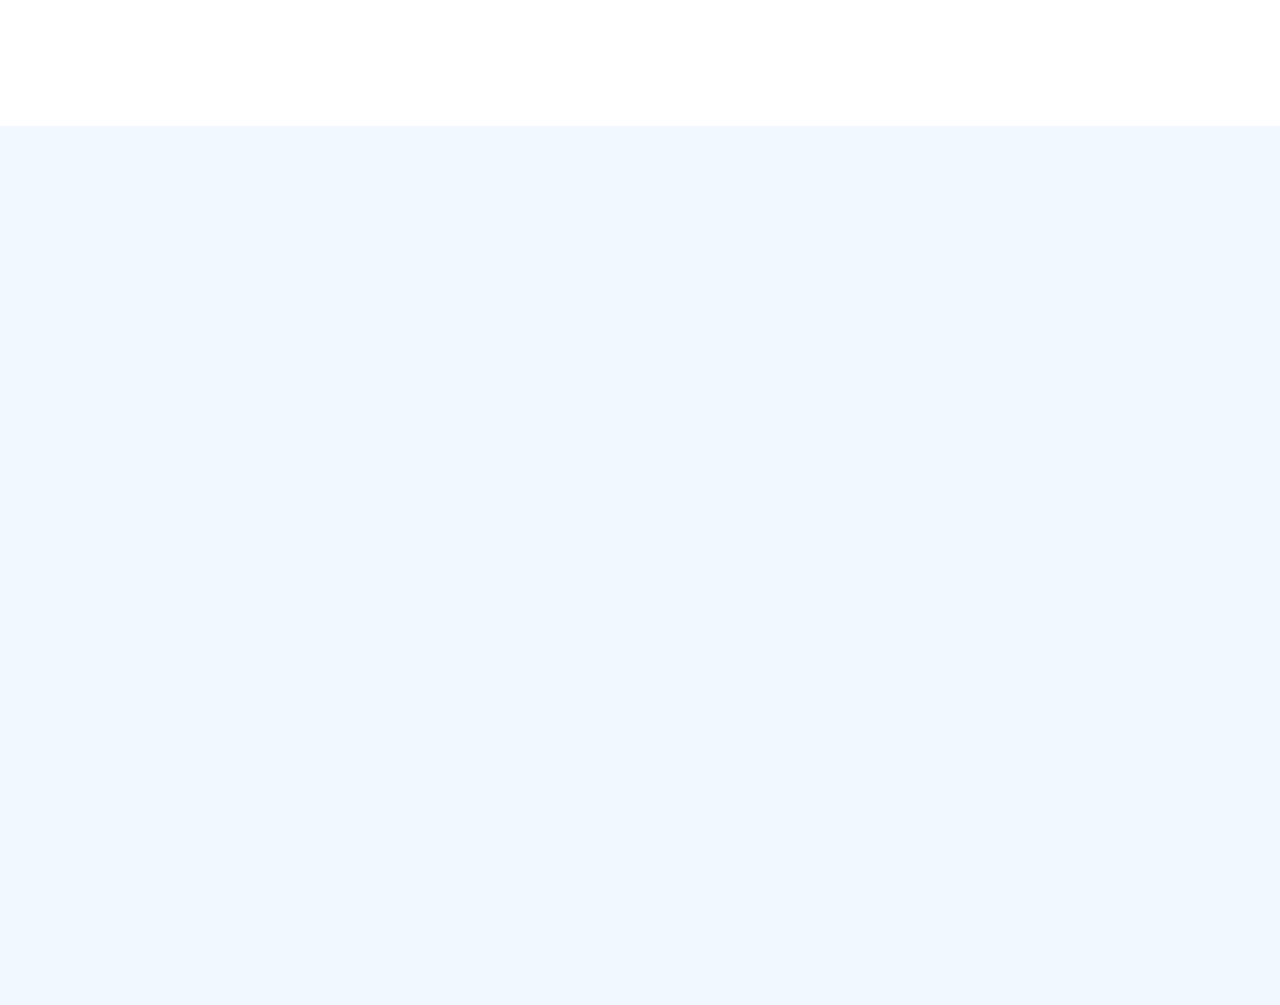
==== commit 177021ef: "vntourism" ====
--- a/index.html
+++ b/index.html
@@ -63,7 +63,7 @@
                         </button>
                         <div class="collapse navbar-collapse justify-content-between" id="navbarCollapse">
                             <div class="navbar-nav mr-auto py-0">
-                                <a href="index.html" class="nav-item nav-link active">Trang chủ</a>
+                                <a href="index.html" class="nav-item nav-link">Trang chủ</a>
                                 <a href="about.html" class="nav-item nav-link">Thông tin</a>
                                 <a href="service.html" class="nav-item nav-link">Dịch vụ</a>
                                 <a href="contact.html" class="nav-item nav-link">Liên hệ</a>
@@ -210,8 +210,8 @@
                                 </div>
                                 <p class="text-body mb-3">Tour du lịch Đà Nẵng - Bà Nà - Hội An - Huế là một trong những chương trình du lịch hấp dẫn và phổ biến nhất tại miền Trung Việt Nam, mang đến cho du khách cơ hội khám phá nhiều địa danh nổi tiếng, văn hóa đặc sắc, và vẻ đẹp thiên nhiên tuyệt vời. </p>
                                 <div class="d-flex justify-content-between">
-                                    <a class="btn btn-sm btn-primary rounded py-2 px-4" href="">Chi tiết</a>
-                                    <a class="btn btn-sm btn-dark rounded py-2 px-4" href="">Đặt Tour</a>
+                                    <a class="btn btn-sm btn-primary rounded py-2 px-4" href="https://datviettour.com.vn/hue-quang-binh-da-nang-hoi-an-2880?gad_source=1&gclid=EAIaIQobChMI2KT33NfdigMVeaRmAh1ctSLIEAAYASAAEgJ_gfD_BwE">Chi tiết</a>
+                                    <a class="btn btn-sm btn-dark rounded py-2 px-4" href="service.html">Đặt Tour</a>
                                 </div>
                             </div>
                         </div>
@@ -238,8 +238,8 @@
                                 </div>
                                 <p class="text-body mb-3">Tour du lịch Phú Quốc là một trong những lựa chọn tuyệt vời cho những ai yêu thích vẻ đẹp thiên nhiên, biển xanh, cát trắng và khám phá những điểm đến đầy hấp dẫn. Phú Quốc, hòn đảo lớn nhất của Việt Nam, nổi bật với những bãi biển tuyệt đẹp, các khu resort cao cấp, các hoạt động thể thao dưới nước, và những đặc sản nổi tiếng.</p>
                                 <div class="d-flex justify-content-between">
-                                    <a class="btn btn-sm btn-primary rounded py-2 px-4" href="">Chi tiết</a>
-                                    <a class="btn btn-sm btn-dark rounded py-2 px-4" href="">Đặt Tour</a>
+                                    <a class="btn btn-sm btn-primary rounded py-2 px-4" href="https://toptravels.com.vn/tour/tour-phu-quoc-3-ngay-3-dem-xe-giuong-nam?gad_source=1&gclid=EAIaIQobChMItueywdfdigMVkxaDAx1ySRMbEAAYAyAAEgJWJ_D_BwE">Chi tiết</a>
+                                    <a class="btn btn-sm btn-dark rounded py-2 px-4" href="service.html">Đặt Tour</a>
                                 </div>
                             </div>
                         </div>
@@ -268,8 +268,8 @@
                                 </div>
                                 <p class="text-body mb-3">Tour Du lịch Vịnh Hạ Long - Cần Thơ là một trong những hành trình kết hợp khám phá hai vùng đất nổi bật của Việt Nam: Vịnh Hạ Long với vẻ đẹp thiên nhiên hùng vĩ và Cần Thơ, trái tim của vùng đồng bằng sông Cửu Long, nổi bật với nét đẹp văn hóa sông nước đặc trưng. </p>
                                 <div class="d-flex justify-content-between">
-                                    <a class="btn btn-sm btn-primary rounded py-2 px-4" href="">Chi tiết</a>
-                                    <a class="btn btn-sm btn-dark rounded py-2 px-4" href="">Đặt Tour</a>
+                                    <a class="btn btn-sm btn-primary rounded py-2 px-4" href="https://sinhcafevietnam.vn/tours-category/tour-du-lich-mien-bac/tour-du-lich-ha-long/ha-long-2-3-ngay/?gad_source=1&gclid=EAIaIQobChMIuomp69fdigMVUw-DAx1Olj21EAAYASAAEgLChfD_BwE">Chi tiết</a>
+                                    <a class="btn btn-sm btn-dark rounded py-2 px-4" href="service.html">Đặt Tour</a>
                                 </div>
                             </div>
                         </div>
@@ -289,8 +289,8 @@
                         <h1 class="text-white mb-4">Khám phá địa danh trên Việt Nam
                         </h1>
                         <p class="text-white mb-4">Không còn gì khó khăn hơn khi phải gói gọn các địa danh Việt Nam nổi tiếng trong một bài viết. Việt Nam không chỉ nổi tiếng với lịch sử bốn ngàn năm văn hiến mà đất nước ta sở hữu cảnh sắc thiên nhiên tuyệt đẹp. Tất cả đều tạo nên nét đẹp văn hóa truyền thống độc đáo, đa dạng trên mọi vùng miền Tổ quốc. Cùng VN TOURISM khám phá những địa danh Việt Nam nổi tiếng nhất hiện nay. </p>
-                        <a href="" class="btn btn-primary py-md-3 px-md-5 me-3">Check in</a>
-                        <a href="" class="btn btn-light py-md-3 px-md-5">Đặt Tour</a>
+                        <a href="about.html" class="btn btn-primary py-md-3 px-md-5 me-3">Check in</a>
+                        <a href="service.html" class="btn btn-light py-md-3 px-md-5">Đặt Tour</a>
                     </div>
                 </div>
                 <div class="col-md-6">
@@ -429,9 +429,9 @@
                         <div class="row gy-5 g-4">
                             <div class="col-md-6">
                                 <h6 class="section-title text-start text-primary text-uppercase mb-4">Services</h6>
-                                <a class="btn btn-link" href="">Đồ ăn & Nhà hàng</a>
-                                <a class="btn btn-link" href="">Phòng & Khách sạn</a>
-                                <a class="btn btn-link" href="">Sự kiện & Tiệc</a>
+                                <a class="btn btn-link" href="service.html">Đồ ăn & Nhà hàng</a>
+                                <a class="btn btn-link" href="service.html">Phòng & Khách sạn</a>
+                                <a class="btn btn-link" href="service.html">Sự kiện & Tiệc</a>
                             </div>
                         </div>
                     </div>
@@ -448,8 +448,8 @@
                         </div>
                         <div class="col-md-6 text-center text-md-end">
                             <div class="footer-menu">
-                                <a href="">Trang chủ</a>
-                                <a href="">FQAs</a>
+                                <a href="index.html">Trang chủ</a>
+                                <a href="contact.html">FQAs</a>
                             </div>
                         </div>
                     </div>
--- a/css/style.css
+++ b/css/style.css
@@ -1,7 +1,7 @@
 /********** Template CSS **********/
 :root {
     --primary: #000000;
-    --light: #000000;
+    --light: #ffffff;
     --dark: #ffffff;
 	--extracolor: #C4FFb3;
 }
@@ -38,6 +38,7 @@
 
 
 /*** Button ***/
+
 .btn {
     font-weight: 500;
     text-transform: uppercase;
@@ -77,18 +78,17 @@
 
 
 /*** Navbar ***/
+.navbar-dark .navbar-nav .nav-link:hover,
+.navbar-dark .navbar-nav .nav-link.active {
+    color: rgb(98, 255, 108);
+}
 .navbar-dark .navbar-nav .nav-link {
     margin-right: 30px;
     padding: 25px 0;
-    color: #ffffff;
+    color: #FFFFFF;
     font-size: 15px;
     text-transform: uppercase;
     outline: none;
-}
-
-.navbar-dark .navbar-nav .nav-link:hover,
-.navbar-dark .navbar-nav .nav-link.active {
-    color: rgb(98, 255, 108);
 }
 
 @media (max-width: 991.98px) {
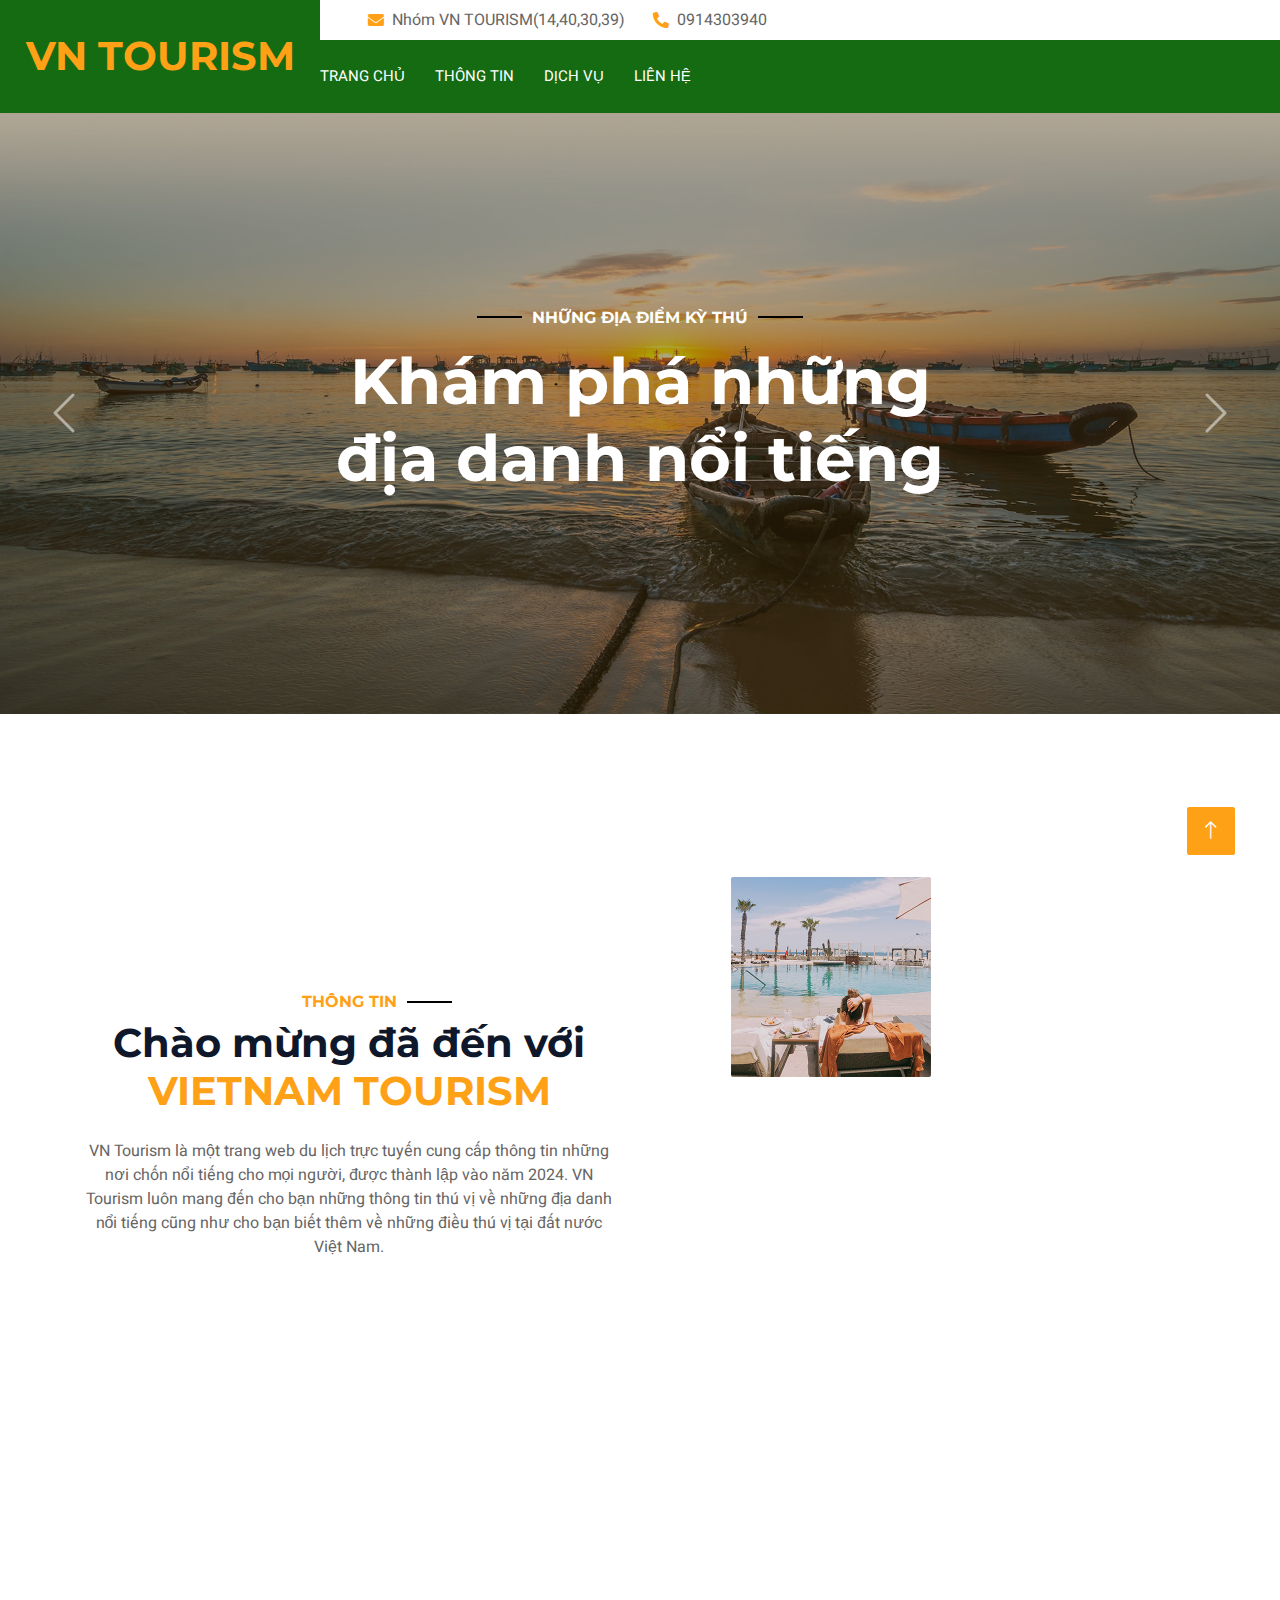
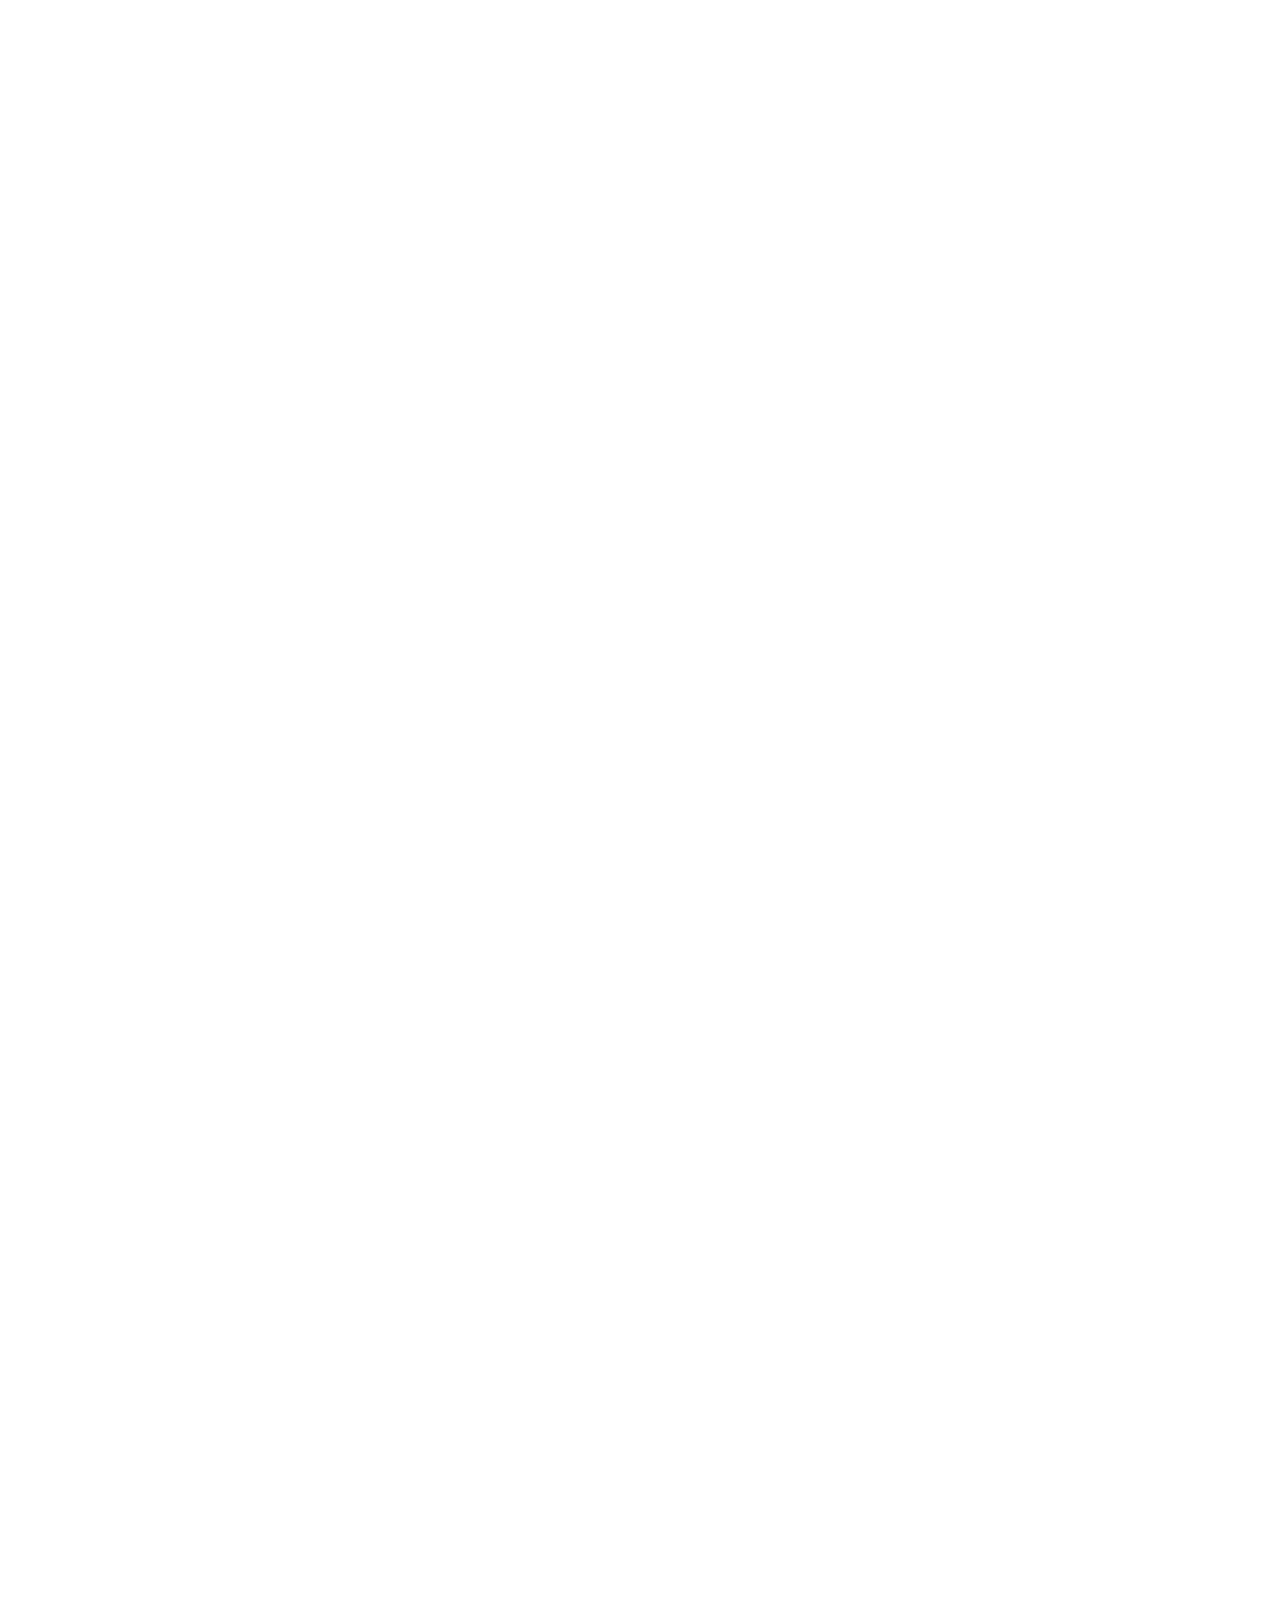
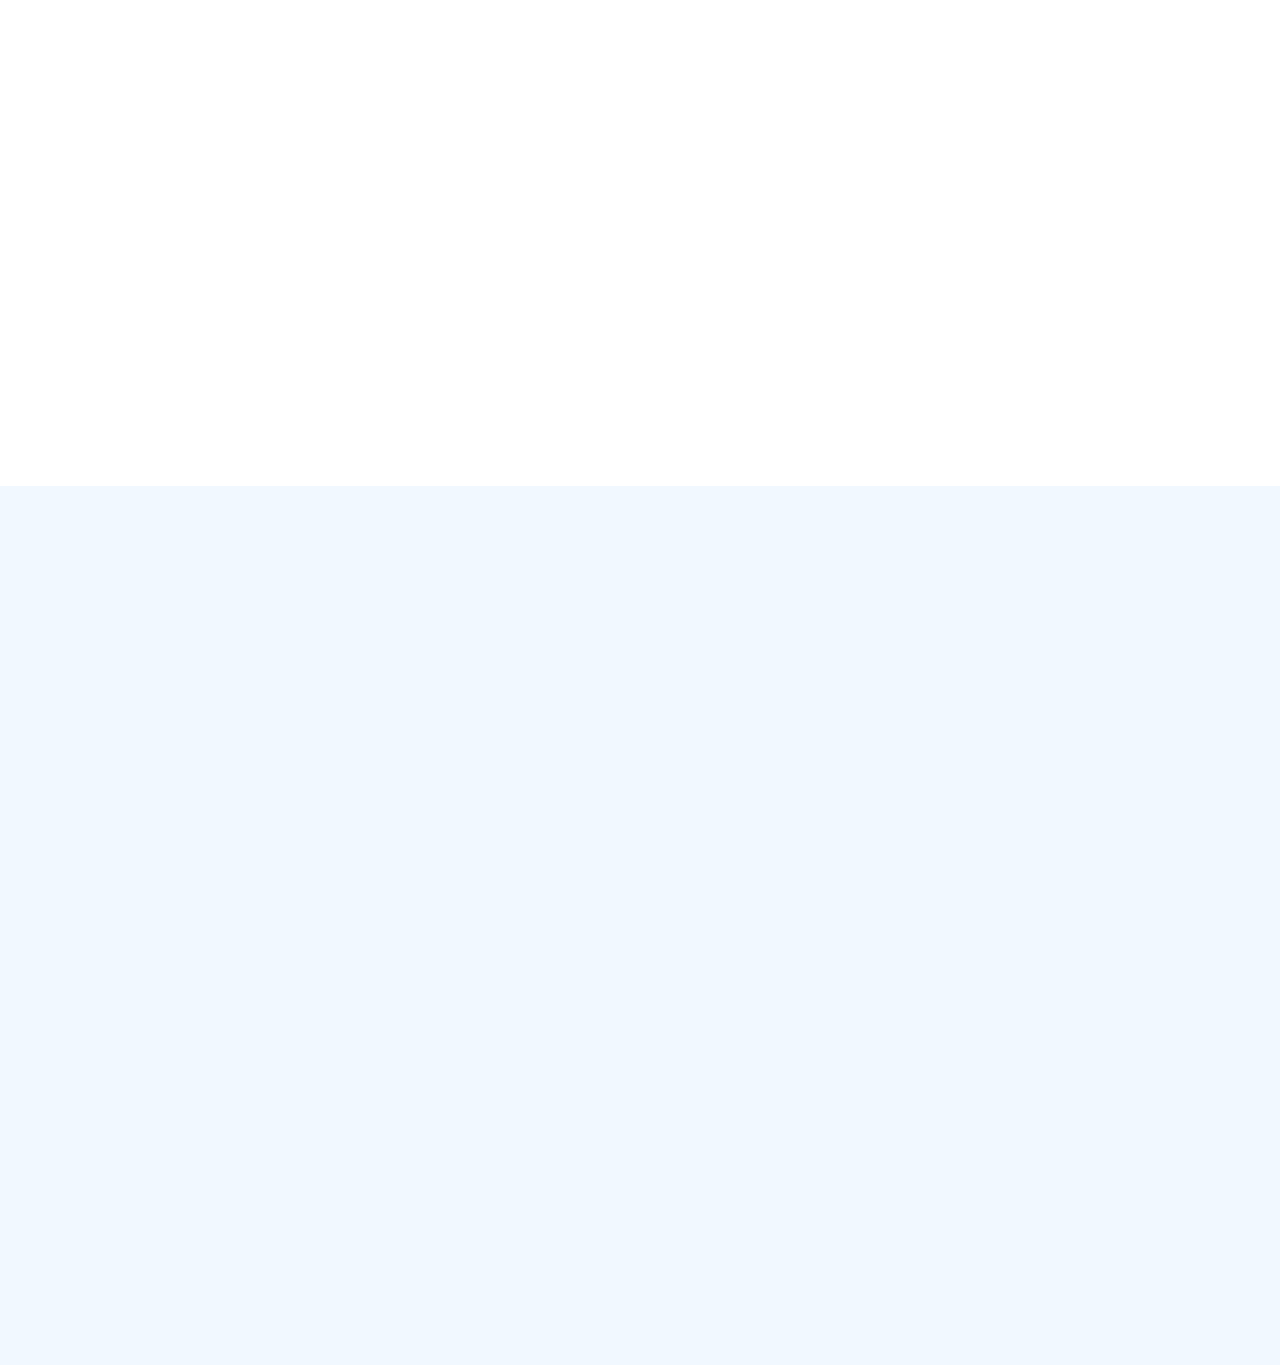
==== commit b2cb34a3: "Update index.html" ====
--- a/index.html
+++ b/index.html
@@ -23,6 +23,17 @@
     <link href="css/bootstrap.min.css" rel="stylesheet">
     <!-- Template Stylesheet -->
     <link href="css/style.css" rel="stylesheet">
+    <style>
+        body {
+            text-align: center;
+        }
+        .image-container img {
+            transition: transform 0.3s ease-in-out;
+        }
+        .image-container img:hover {
+            transform: scale(1.2);
+        }
+    </style>
 </head>
 <body>
     <div class="container-xxl bg-white p-0">
@@ -156,9 +167,10 @@
                                 </div>
                             </div>
                         </div>
-                    </div>
+		    </div>
                     <div class="col-lg-6">
                         <div class="row g-3">
+				<div class="image-container">
                             <div class="col-6 text-end">
                                 <img class="img-fluid rounded w-75 wow zoomIn" data-wow-delay="0.1s" src="img/about-1.jpg" style="margin-top: 25%;">
                             </div>
@@ -170,6 +182,7 @@
                             </div>
                             <div class="col-6 text-start">
                                 <img class="img-fluid rounded w-75 wow zoomIn" data-wow-delay="0.7s" src="img/about-4.jpg">
+			    </div>    
                             </div>
                         </div>
                     </div>
@@ -479,4 +492,4 @@
     <script src="js/main.js"></script>
 </body>
 
-</html>+</html>
